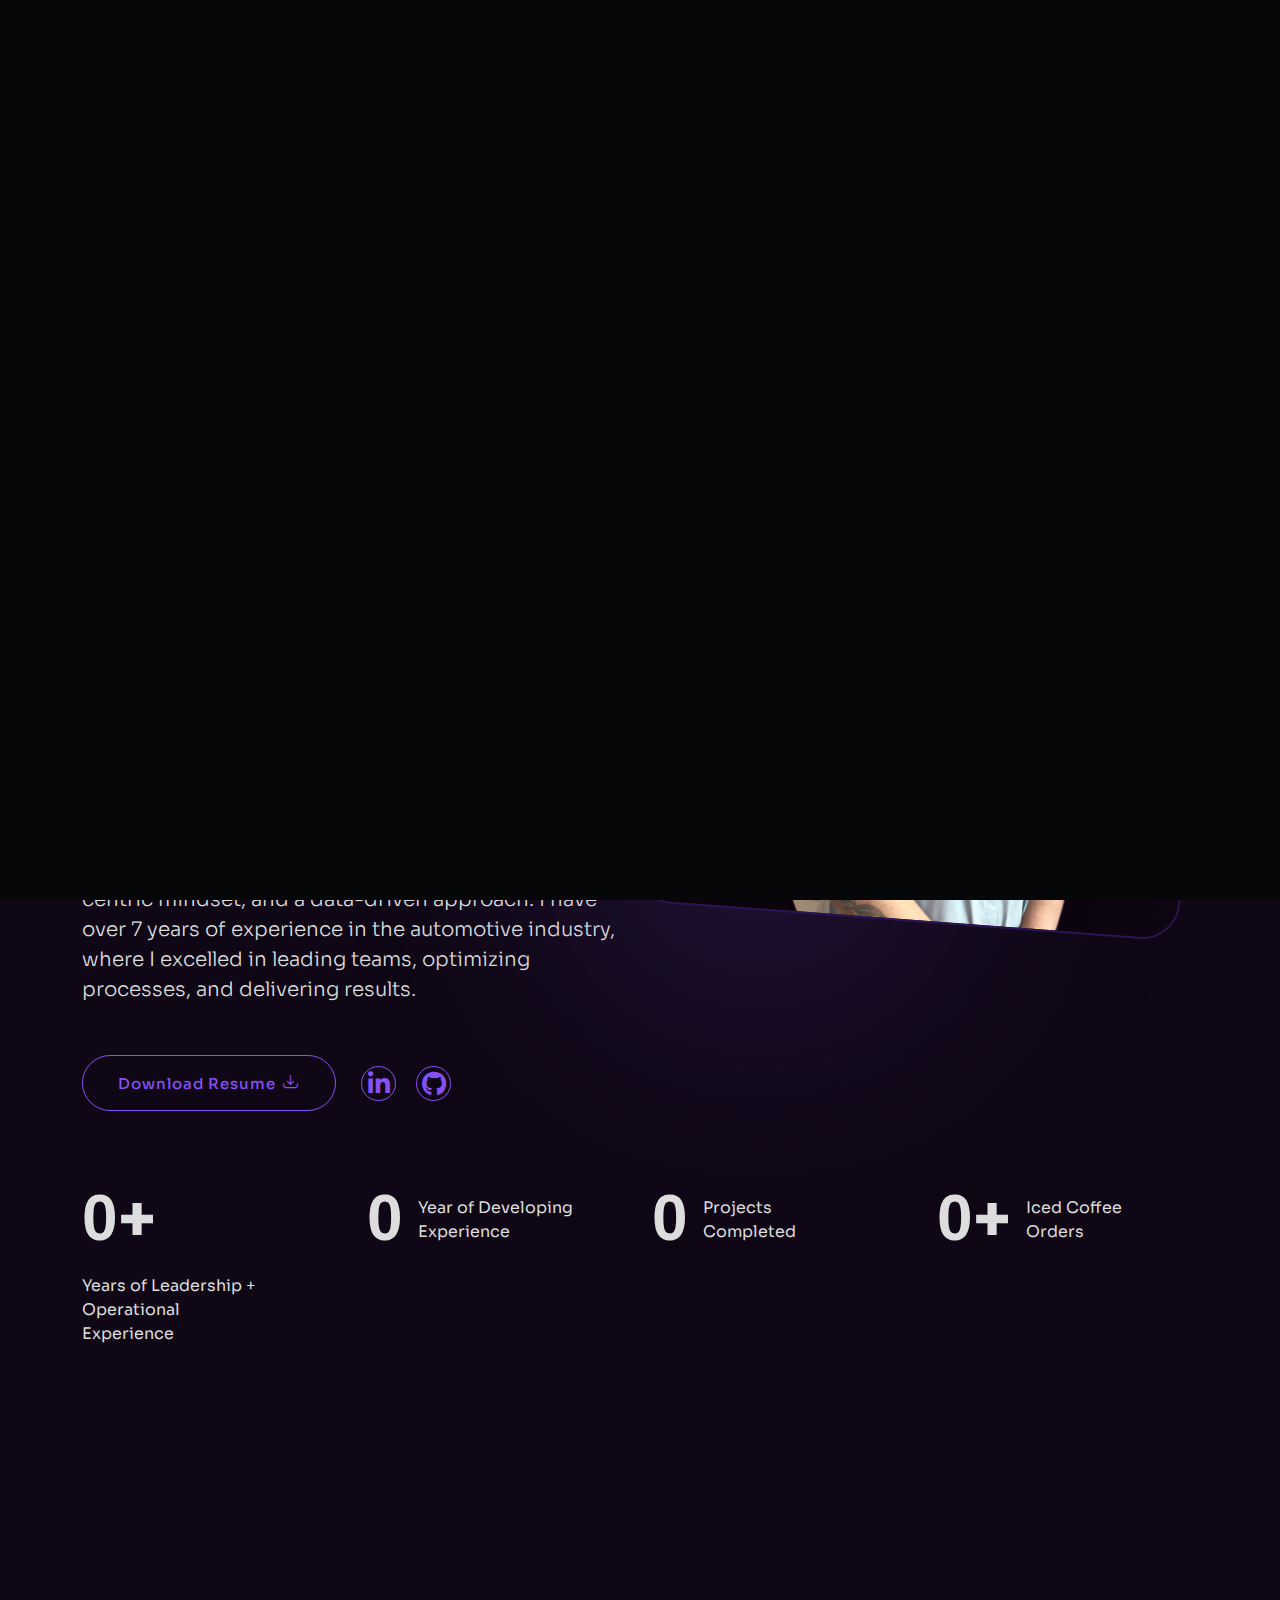
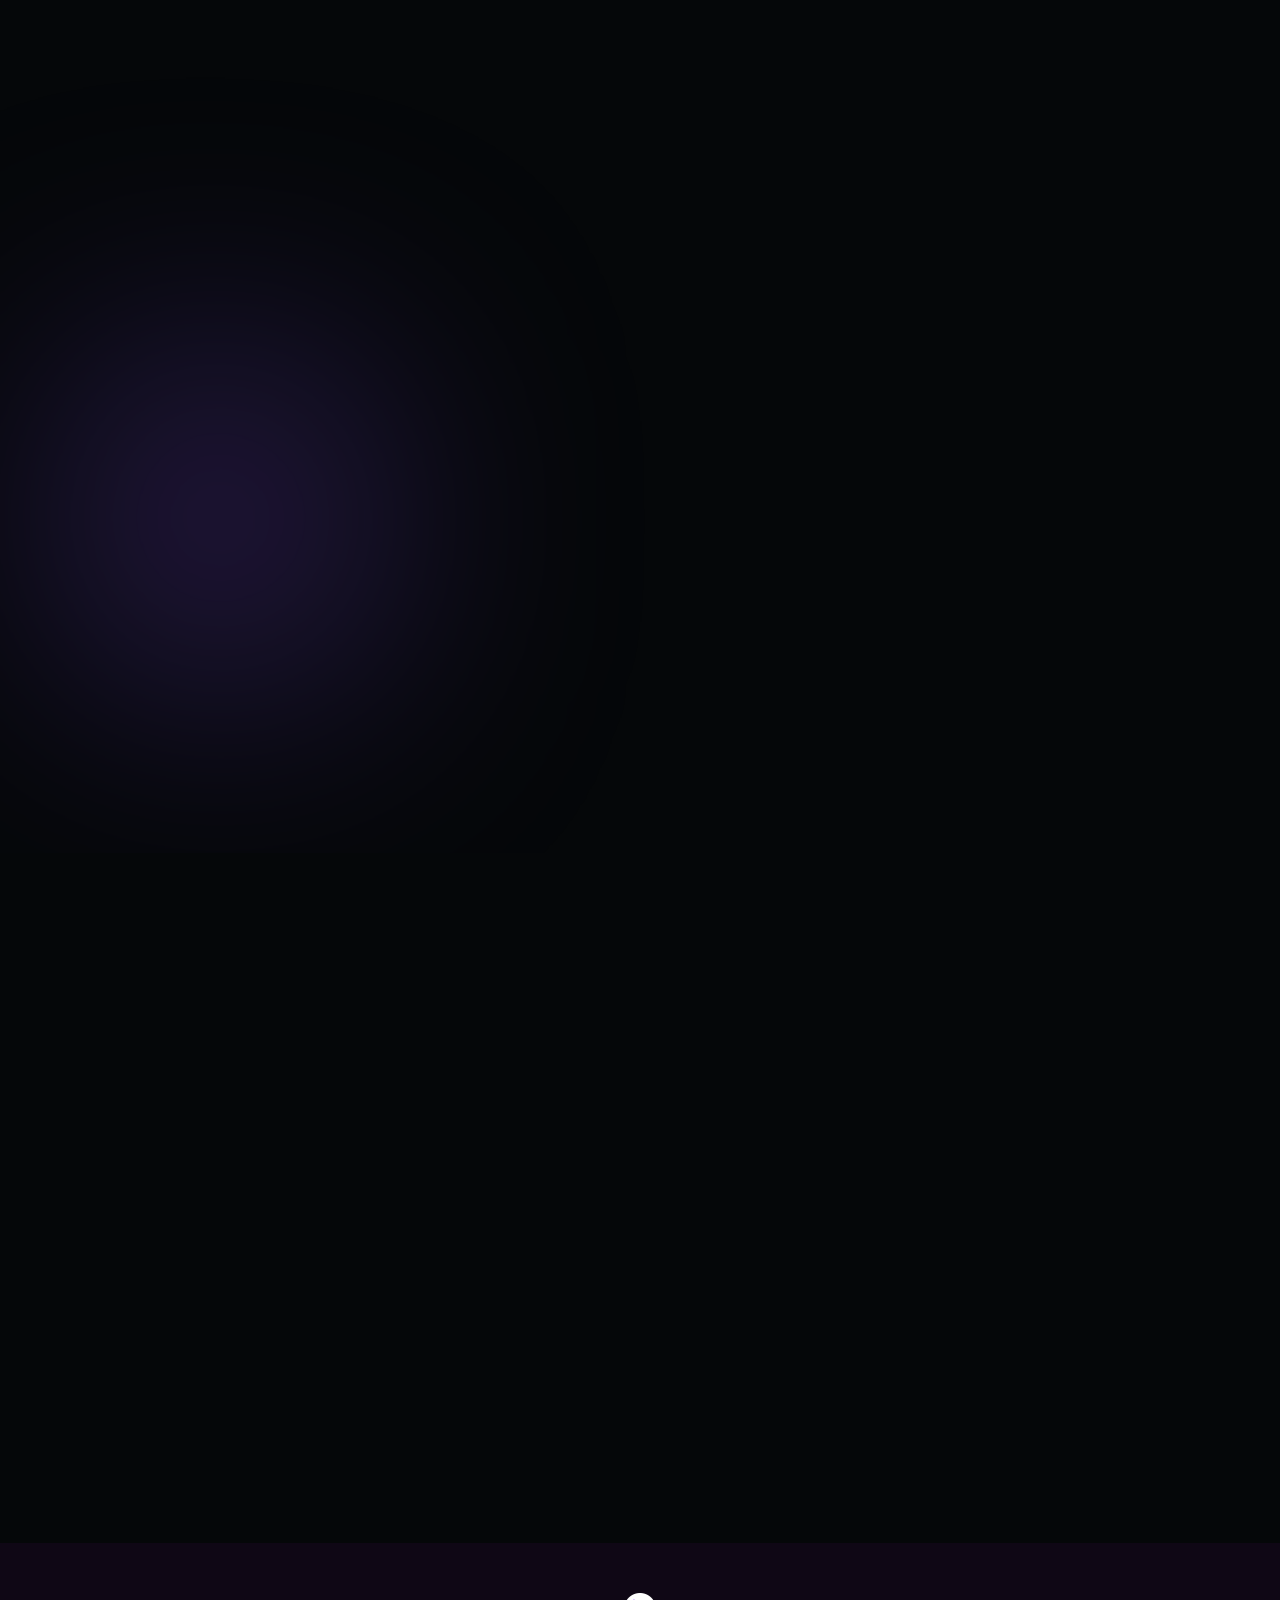
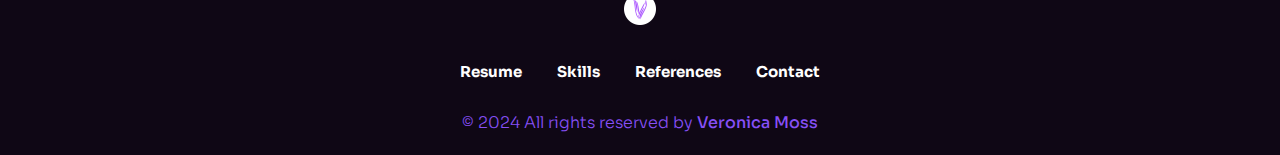
==== index.html @ 61637dcf "aboutme" ====
<!DOCTYPE html>
<html class="no-js" lang="en">

<head>
    <meta charset="utf-8" />
    <meta http-equiv="x-ua-compatible" content="ie=edge" />
    <meta name="viewport" content="width=device-width, initial-scale=1" />
    <meta name="description" content="" />

    <!-- Site Title -->
    <title>Veronica - Personal Portfolio</title>

    <!-- Place favicon.ico in the root directory -->
    <link rel="apple-touch-icon" href="./assets/img/favicon.png" />
    <link rel="shortcut icon" type="image/png" href="./assets/img/favicon.png" />

    <!-- CSS here -->
    <link rel="stylesheet" href="assets/css/animate.min.css">
    <link rel="stylesheet" href="assets/css/bootstrap.min.css">
    <link rel="stylesheet" href="assets/css/font-awesome-pro.min.css">
    <link rel="stylesheet" href="assets/css/flaticon_gerold.css">
    <link rel="stylesheet" href="assets/css/nice-select.css">
    <link rel="stylesheet" href="assets/css/backToTop.css">
    <link rel="stylesheet" href="assets/css/owl.carousel.min.css">
    <link rel="stylesheet" href="assets/css/odometer-theme-default.css">
    <link rel="stylesheet" href="assets/css/magnific-popup.css">

    <link rel="stylesheet" href="assets/css/main.css">
    <link rel="stylesheet" href="assets/css/light-mode.css">
    <link rel="stylesheet" href="assets/css/responsive.css">
</head>

<body>

    <!-- Preloader Area Start -->
    <div class="preloader">
        <svg viewBox="0 0 1000 1000" preserveAspectRatio="none">
            <path id="preloaderSvg" d="M0,1005S175,995,500,995s500,5,500,5V0H0Z"></path>
        </svg>

        <div class="preloader-heading">
            <div class="load-text">
                <span>L</span>
                <span>o</span>
                <span>a</span>
                <span>d</span>
                <span>i</span>
                <span>n</span>
                <span>g</span>
            </div>
        </div>
    </div>
    <!-- Preloader Area End -->


    <!-- start: Back To Top -->
    <div class="progress-wrap" id="scrollUp">
        <svg class="progress-circle svg-content" width="100%" height="100%" viewBox="-1 -1 102 102">
            <path d="M50,1 a49,49 0 0,1 0,98 a49,49 0 0,1 0,-98" />
        </svg>
    </div>
    <!-- end: Back To Top -->

    <!-- HEADER START -->
    <header class="tj-header-area header-absolute">
        <div class="container">
            <div class="row">
                <div class="col-12 d-flex flex-wrap align-items-center">

                    <div class="logo-box">
                        <a href="index.html">
                            <img src="assets/img/logo/logo.png" alt="">
                        </a>
                    </div>

                    <div class="header-info-list d-none d-md-inline-block">
                        <ul class="ul-reset">
                            <li><a href="mailto:vivettemoss@yahoo.com">vivettemoss@yahoo.com</a></li>
                        </ul>
                    </div>

                    <div class="header-menu">
                        <nav>
                            <ul>
                                <li><a href="#works-section">Works</a></li>
                                <li><a href="#resume-section">Resume</a></li>
                                <li><a href="#skills-section">Skills</a></li>
                                <li><a href="#testimonials-section">References</a></li>
                                <li><a href="#contact-section">Contact</a></li>
                            </ul>
                        </nav>
                    </div>

                    <!-- <div class="header-button">
                        <a href="#" class="btn tj-btn-primary">Hire me!</a>
                    </div> -->

                    <div class="menu-bar d-lg-none">
                        <button>
                            <span></span>
                            <span></span>
                            <span></span>
                            <span></span>
                        </button>
                    </div>
                </div>
            </div>
        </div>
    </header>
    <header class="tj-header-area header-2 header-sticky sticky-out">
        <div class="container">
            <div class="row">
                <div class="col-12 d-flex flex-wrap align-items-center">

                    <div class="logo-box">
                        <a href="index.html">
                            <img src="assets/img/logo/logo.png" alt="">
                        </a>
                    </div>

                    <div class="header-info-list d-none d-md-inline-block">
                        <ul class="ul-reset">
                            <li><a href="mailto:vivettemoss@yahoo.com">vivettemoss@yahoo.com</a></li>
                        </ul>
                    </div>

                    <div class="header-menu">
                        <nav>
                            <ul>
                                <li><a href="#works-section">Works</a></li>
                                <li><a href="#resume-section">Resume</a></li>
                                <li><a href="#skills-section">Skills</a></li>
                                <li><a href="#testimonials-section">References</a></li>
                                <li><a href="#contact-section">Contact</a></li>
                            </ul>
                        </nav>
                    </div>

                    <div class="header-button">
                        <a href="#" class="btn tj-btn-primary">Hire me!</a>
                    </div>

                    <div class="menu-bar d-lg-none">
                        <button>
                            <span></span>
                            <span></span>
                            <span></span>
                            <span></span>
                        </button>
                    </div>
                </div>
            </div>
        </div>
    </header>
    <!-- HEADER END -->

    <main class="site-content" id="content">
        <!-- HERO SECTION START -->
        <section class="hero-section d-flex align-items-center" id="intro">
            <div class="intro_text">
                <svg viewBox="0 0 1320 300">
                    <text x="50%" Y="50%" text-anchor="middle">
                        INNOVATE
                    </text>
                </svg>
            </div>
            <div class="container">
                <div class="row align-items-center">
                    <div class="col-md-6">
                        <div class="hero-content-box">
                            <span class="hero-sub-title">I am Veronica Moss</span>
                            <h1 class="hero-title">Full Stack Developer +<br>Wanderlust
                            </h1>

                            <div class="hero-image-box d-md-none text-center">
                                <img src="assets/img/hero/me.png" alt="">
                            </div>

                            <p class="lead">About Me
                            <br>Since childhood, technology has been an integral part of my life. Growing up immersed in computer games (a hobby that persists) and 
                            and intrigued by my father's weekly computer disassemblies. I developed a keen interest in technology<br>
                            My years of travel and living in different countries, have not only broadened my worldview but also enhanced my 
                            adaptability and time management skills, critical assets in the fast-paced world of technology. <br>
                            My background in service and operations has equipped me with a strong work ethic, a customer-centric mindset, and a 
                            data-driven approach. I have over 7 years of experience in the automotive industry, 
                            where I excelled in leading teams, optimizing processes, and delivering results. 
                            </p>
                            <div class="button-box d-flex flex-wrap align-items-center">
                                <a href="assets/img/Veronica_Moss_Resume.pdf" class="btn tj-btn-secondary">Download
                                    Resume <i class="flaticon-download"></i></a>
                                <ul class="ul-reset social-icons">
                                    <li><a href="https://www.linkedin.com/in/veronica-moss/"><i style="font-size: 25px;" class="fa-brands fa-linkedin-in"></i></a></li>
                                   <li><a href="https://github.com/vmoss1"><i style="font-size: 25px;"  class="fa-brands fa-github"></i></a></li>
                                </ul>
                          
            
                            </div>
                        </div>
                    </div>
                    <div class="col-md-6 d-none d-md-block">
                        <div class="hero-image-box text-center">
                            <img src="assets/img/hero/me.png" alt="">
                        </div>
                    </div>
                </div>

                <div class="funfact-area">
                    <div class="row">
                        <div class="col-6 col-lg-3">
                            <div class="funfact-item d-flex flex-column flex-sm-row flex-wrap align-items-center">
                                <div class="number"><span class="odometer" data-count="7">0</span>+</div>
                                <div class="text">Years of Leadership + Operational <br>Experience</div>
                            </div>
                        </div>
                        <div class="col-6 col-lg-3">
                            <div class="funfact-item d-flex flex-column flex-sm-row flex-wrap align-items-center">
                                <div class="number"><span class="odometer" data-count="1">0</span></div>
                                <div class="text">Year of Developing <br>Experience</div>
                            </div>
                        </div>
                        <div class="col-6 col-lg-3">
                            <div class="funfact-item d-flex flex-column flex-sm-row flex-wrap align-items-center">
                                <div class="number"><span class="odometer" data-count="3">0</span></div>
                                <div class="text">Projects <br>Completed</div>
                            </div>
                        </div>
                        <div class="col-6 col-lg-3">
                            <div class="funfact-item d-flex flex-column flex-sm-row flex-wrap align-items-center">
                                <div class="number"><span class="odometer" data-count="500">0</span>+</div>
                                <div class="text">Iced Coffee <br>Orders</div>
                            </div>
                        </div>
                
                    </div>
                </div>
            </div>
        </section>
        <!-- HERO SECTION END -->

        <!-- SERVICES SECTION START -->
        <!-- <section class="services-section" id="services-section">
            <div class="container">
                <div class="row">
                    <div class="col-md-12">
                        <div class="section-header text-center">
                            <h2 class="section-title wow fadeInUp" data-wow-delay=".3s">My Quality Services</h2>
                            <p class=" wow fadeInUp" data-wow-delay=".4s">We put your ideas and thus your wishes in the
                                form
                                of a unique web project that inspires you
                                and you customers.</p>
                        </div>
                    </div>
                </div>

                <div class="row">
                    <div class="col-md-12">
                        <div class="services-widget position-relative">
                            <div class="service-item current d-flex flex-wrap align-items-center wow fadeInUp"
                                data-wow-delay=".5s">
                                <div class="left-box d-flex flex-wrap align-items-center">
                                    <span class="number">01</span>
                                    <h3 class="service-title">Branding Design</h3>
                                </div>
                                <div class="right-box">
                                    <p>I break down complex user experinece problems to create integritiy focussed
                                        solutions
                                        that connect billions of people</p>
                                </div>
                                <i class="flaticon-up-right-arrow"></i>
                                <button data-mfp-src="#service-wrapper" class="service-link modal-popup"></button>
                            </div>
                            <div class="service-item d-flex flex-wrap align-items-center wow fadeInUp"
                                data-wow-delay=".6s">
                                <div class="left-box d-flex flex-wrap align-items-center">
                                    <span class="number">02</span>
                                    <h3 class="service-title">Web Design</h3>
                                </div>
                                <div class="right-box">
                                    <p>I break down complex user experinece problems to create integritiy focussed
                                        solutions
                                        that connect billions of people</p>
                                </div>
                                <i class="flaticon-up-right-arrow"></i>
                                <button data-mfp-src="#service-wrapper" class="service-link modal-popup"></button>
                            </div>
                            <div class="service-item d-flex flex-wrap align-items-center wow fadeInUp"
                                data-wow-delay=".7s">
                                <div class="left-box d-flex flex-wrap align-items-center">
                                    <span class="number">03</span>
                                    <h3 class="service-title">UI/UX Design</h3>
                                </div>
                                <div class="right-box">
                                    <p>I break down complex user experinece problems to create integritiy focussed
                                        solutions
                                        that connect billions of people</p>
                                </div>
                                <i class="flaticon-up-right-arrow"></i>
                                <button data-mfp-src="#service-wrapper" class="service-link modal-popup"></button>
                            </div>
                            <div class="service-item d-flex flex-wrap align-items-center wow fadeInUp"
                                data-wow-delay=".8s">
                                <div class="left-box d-flex flex-wrap align-items-center">
                                    <span class="number">04</span>
                                    <h3 class="service-title">Graphics Design</h3>
                                </div>
                                <div class="right-box">
                                    <p>I break down complex user experinece problems to create integritiy focussed
                                        solutions
                                        that connect billions of people</p>
                                </div>
                                <i class="flaticon-up-right-arrow"></i>
                                <button data-mfp-src="#service-wrapper" class="service-link modal-popup"></button>
                            </div>
                            <div class="active-bg wow fadeInUp" data-wow-delay=".5s"></div>
                        </div>
                    </div>
                </div>
            </div>
        </section> -->
        <!-- SERVICES SECTION END -->

        <!-- PORTFOLIO SECTION START -->
        <section class="portfolio-section" id="works-section">
            <div class="container">
                <div class="row">
                    <div class="col-md-12">
                        <div class="section-header text-center">
                            <h2 class="section-title wow fadeInUp" data-wow-delay=".3s">Recent Projects</h2>
                            <p class=" wow fadeInUp" data-wow-delay=".4s">These recent projects showcase my ability as a full-stack developer. They
                                utilize conventions such as RESTful API's, and ORMs such as Node.js or SQLAlchemy. Each are developed using Redux for state
                                management and React for building interactive, and maintainable UI components.  
                            </p>
                        </div>
                    </div>
                </div>

                <div class="row">
                    <div class="col-md-12">
                        <div class="portfolio-filter text-center wow fadeInUp" data-wow-delay=".5s">
                            <div class="button-group filter-button-group">
                                <button data-filter="*" class="active">All</button>
                                <div class="active-bg"></div>
                            </div>
                        </div>

                        <div class="portfolio-box wow fadeInUp" data-wow-delay=".6s">
                            <div class="portfolio-sizer"></div>
                            <div class="gutter-sizer"></div>
                            <div class="portfolio-item branding">
                                <div class="image-box">
                                    <img src="assets/img/thewand.png" alt="assets/img/thewand.png">
                                </div>
                                <div class="content-box">
                                    <h3 class="portfolio-title">The Wand</h3>
                                    <p>Project was about creating a full stack project using express, react, and redux.</p>
                                    <i class="flaticon-up-right-arrow"></i>
                                    <!-- <button data-mfp-src="#portfolio-wrapper"
                                        class="portfolio-link modal-popup"></button> -->
                                </div>
                            </div>
                            <div class="portfolio-item uxui">
                                <div class="image-box">
                                    <img src="assets/img/techtrist.png" alt="assets/img/techtrist.png">
                                </div>
                                <div class="content-box">
                                <h3 class="portfolio-title">Tech Trist</h3>
                                    <p>Project was about showcasing express, react and redux for intuitive UI experience. As well as integrating AWS for cloud storage</p>
                                    <i class="flaticon-up-right-arrow"></i>
                                    <button data-mfp-src="#portfolio-wrapper"
                                        class="portfolio-link modal-popup"></button>
                                </div>
                            </div>
                            <div class="portfolio-item mobile-app">
                                <div class="image-box">
                                    <img src="assets/img/space.png" alt="assets/img/space.png">
                                </div>
                                <div class="content-box">
                                    <h3 class="portfolio-title">Space Oydssey</h3>
                                    <p>Project was about team work, while utilizing python and flask to develop a unique task management app.</p>
                                    <i class="flaticon-up-right-arrow"></i>
                                    <!-- <button data-mfp-src="#portfolio-wrapper"
                                        class="portfolio-link modal-popup"></button> -->
                                </div>
                            </div>
                        </div>
                    </div>
                </div>
            </div>
        </section>
        <!-- PORTFOLIO SECTION END -->

        <!-- start: Portfolio Popup -->
        <div id="portfolio-wrapper" class="popup_content_area zoom-anim-dialog mfp-hide">
            <div class="popup_modal_img">
                <img src="./assets/img/portfolio/modal-img.jpg" alt="">
            </div>

            <div class="popup_modal_content">
                <div class="portfolio_info">
                    <div class="portfolio_info_text">
                        <h2 class="title">Tech Trist</h2>
                        <div class="desc">
                            <p>An intuitive UI experience, this project was based off of a social media site that shares ideas but solely 
                                for tech purposes.</p>
                        </div>
                        <a href="https://techtrist.onrender.com" class="btn tj-btn-primary">live preview <i class="fal fa-arrow-right"></i></a>
                    </div>
                    <div class="portfolio_info_items">
                        <div class="info_item">
                            <div class="key">Category</div>
                            <div class="value">Full Stack Application</div>
                        </div>
                        <div class="info_item">
                            <div class="key">Technologies Used</div>
                            <div class="value"><a href="#">React</a></div>
                            <div class="value"><a href="#">Redux</a></div>
                            <div class="value"><a href="#">AWS</a></div>
                            <div class="value"><a href="#">Express</a></div>
                            <div class="value"><a href="#">Sequelize</a></div>
                            <div class="value"><a href="#">JavaScript</a></div>
                        </div>
                    </div>
                </div>

                <div class="portfolio_description">
                    <h2 class="title">Project Description</h2>
                    <div class="desc">
                        <p>This is a tech-themed Pinterest exclusively dedicated to technology-related content. Users can discover, save, and 
                            create pins/boards, articles related to various tech topics such as software development, gadgets, programming languages, 
                            artificial intelligence, and cybersecurity. They can create boards to organize their saved content and follow other user pins. 
                            This platform offers features like search , create and explore.</p>

                        <!-- <p>There are many variations of passages of Lorem Ipsum available, but the majority have
                            suffered
                            alteration in some form, by injected humour, or randomised words which don't look even
                            slightly
                            believable. If you are going to use a passage of Lorem Ipsum, you need to be sure there
                            isn't
                            anything embarrassing hidden in the middle of text.</p> -->
                    </div>
                </div>

                <!-- <div class="portfolio_story_approach">
                    <div class="portfolio_story">
                        <div class="story_title">
                            <h4 class="title">The story</h4>
                        </div>
                        <div class="story_content">
                            <p>There are many variations of passages of Lorem Ipsum available, but the majority have
                                suffered alteration in some form, by injected humour, or randomised words which don't
                                look
                                even slightly believable. If you are going to use a passage of Lorem Ipsum, you need to
                                be
                                sure there isn't anything embarrassing hidden in the middle of text. There are many
                                variations of passages of Lorem Ipsum available, but the majority have suffered
                                alteration
                                in some form, by injected humour, or randomised words which don't look even slightly
                                believable. If you are going to use a passage of Lorem Ipsum, you need to be sure there
                                isn't anything embarrassing hidden in the middle of text.</p>
                        </div>
                    </div>
                    <div class="portfolio_approach">
                        <div class="approach_title">
                            <h4 class="title">OUR APPROACH</h4>
                        </div>
                        <div class="approach_content">
                            <p>There are many variations of passages of Lorem Ipsum available, but the majority have
                                suffered alteration in some form, by injected humour, or randomised words which don't
                                look
                                even slightly believable. If you are going to use a passage of Lorem Ipsum, you need to
                                be
                                sure there isn't anything embarrassing hidden in the middle of text. There are many
                                variations of passages of Lorem Ipsum available, but the majority have suffered
                                alteration
                                in some form, by injected humour, or randomised words which don't look even slightly
                                believable. If you are going to use a passage of Lorem Ipsum, you need to be sure there
                                isn't anything embarrassing hidden in the middle of text.</p>
                        </div>
                    </div>
                </div> -->
 
            </div>
        </div>
        <!-- end: Portfolio Popup -->

        <!-- RESUME SECTION START -->
        <section class="resume-section" id="resume-section">
            <div class="container">
                <div class="row">
                    <div class="col-md-6">
                        <div class="section-header wow fadeInUp" data-wow-delay=".3s">
                            <h2 class="section-title"><i class="flaticon-recommendation"></i> My Experience</h2>
                        </div>

                        <div class="resume-widget">
                            <div class="resume-item wow fadeInLeft" data-wow-delay=".4s">
                                <div class="time">
                                   Oct 2022 - Sept 2023
                                </div>
                                <h3 class="resume-title">Sr. VSC Advisor</h3>
                                <div class="institute">
                                    Tesla, South Texas Region
                                </div>
                            </div>
                            <div class="resume-item wow fadeInLeft" data-wow-delay=".5s">
                                <div class="time">
                                   Nov 2020 - Oct 2022
                                </div>
                                <h3 class="resume-title">Sr.Operations Advisor - Operations Advisor</h3>
                                <div class="institute">
                                    Tesla, Houston TX
                                </div>
                            </div>
                            <div class="resume-item wow fadeInLeft" data-wow-delay=".6s">
                                <div class="time">
                                   June 2016 - Nov 2020
                                </div>
                                <h3 class="resume-title">Loaner Car Coordinator - Lead Service Porter</h3>
                                <div class="institute">
                                    Mercedes Benz of the Woodlands, The Woodlands TX
                                </div>
                            </div>
                        </div>
                    </div>

                    <div class="col-md-6">
                        <div class="section-header wow fadeInUp" data-wow-delay=".4s">
                            <h2 class="section-title"><i class="flaticon-graduation-cap"></i> My Education</h2>
                        </div>

                        <div class="resume-widget">
                            <div class="resume-item wow fadeInRight" data-wow-delay=".5s">
                                <div class="time">
                                    2023 - 2024
                                </div>
                                <h3 class="resume-title">Full Stack Software Engineering Bootcamp</h3>
                                <div class="institute">
                                    App Academy
                                </div>
                            </div>
                            <div class="resume-item wow fadeInRight" data-wow-delay=".6s">
                                <div class="time">
                                    2016 - 2020
                                </div>
                                <h3 class="resume-title">Associate of Arts</h3>
                                <div class="institute">
                                    Lonestar College
                                </div>
                            </div>
                            <!-- <div class="resume-item wow fadeInRight" data-wow-delay=".7s">
                                <div class="time">
                                    2012 - 2015
                                </div>
                                <h3 class="resume-title">Web design course</h3>
                                <div class="institute">
                                    University of California
                                </div>
                            </div> -->
                            <!-- <div class="resume-item wow fadeInRight" data-wow-delay=".8s">
                                <div class="time">
                                    2010 - 2011
                                </div>
                                <h3 class="resume-title">Design & Technology</h3>
                                <div class="institute">
                                    Parsons, The New School
                                </div>
                            </div> -->
                        </div>
                    </div>
                </div>
            </div>
        </section>
        <!-- RESUME SECTION END -->

        <!-- SKILLS SECTION START -->
        <section class="skills-section" id="skills-section">
            <div class="container">
                <div class="row">
                    <div class="col-md-12">
                        <div class="section-header text-center">
                            <h2 class="section-title wow fadeInUp" data-wow-delay=".3s">My Skills</h2>
                            <!-- <p class=" wow fadeInUp" data-wow-delay=".4s">We put your ideas and thus your wishes in the
                                form of a unique web project that inspires
                                you
                                and you customers.</p> -->
                        </div>
                    </div>
                </div>

                <div class="row">
                    <div class="col-md-12">
                        <div class="skills-widget d-flex flex-wrap justify-content-center align-items-center">
                            <div class="skill-item wow fadeInUp" data-wow-delay=".3s">
                                <div class="skill-inner">
                                    <div class="icon-box">
                                        <img src="assets/img/icons/html5-01-svgrepo-com.svg" alt="">
                                    </div>
                                    <!-- <div class="number">92%</div> -->
                                </div>
                                <p>HTML</p>
                            </div>
                            <div class="skill-item wow fadeInUp" data-wow-delay=".4s">
                                <div class="skill-inner">
                                    <div class="icon-box">
                                        <img src="assets/img/icons/css-3-svgrepo-com.svg" alt="">
                                    </div>
                                    <!-- <div class="number">80%</div> -->
                                </div>
                                <p>CSS</p>
                            </div>
                            <div class="skill-item wow fadeInUp" data-wow-delay=".5s">
                                <div class="skill-inner">
                                    <div class="icon-box">
                                        <img src="assets/img/icons/redux-svgrepo-com.svg" alt="">
                                    </div>
                                    <!-- <div class="number">85%</div> -->
                                </div>
                                <p>Redux</p>
                            </div>
                            <div class="skill-item wow fadeInUp" data-wow-delay=".6s">
                                <div class="skill-inner">
                                    <div class="icon-box">
                                        <img src="assets/img/icons/python-svgrepo-com.svg" alt="">
                                    </div>
                                    <!-- <div class="number">99%</div> -->
                                </div>
                                <p>Python</p>
                            </div>
                            <div class="skill-item wow fadeInUp" data-wow-delay=".7s">
                                <div class="skill-inner">
                                    <div class="icon-box">
                                        <img src="assets/img/icons/react.svg" alt="">
                                    </div>
                                    <!-- <div class="number">89%</div> -->
                                </div>
                                <p>React</p>
                            </div>
                            <div class="skill-item wow fadeInUp" data-wow-delay=".8s">
                                <div class="skill-inner">
                                    <div class="icon-box">
                                        <img src="assets/img/icons/js.svg" alt="">
                                    </div>
                                    <!-- <div class="number">93%</div> -->
                                </div>
                                <p>JavaScript</p>
                            </div>
                            <div class="skill-item wow fadeInUp" data-wow-delay=".8s">
                                <div class="skill-inner">
                                    <div class="icon-box">
                                        <img src="assets/img/icons/express-svgrepo-com.svg" alt="">
                                    </div>
                                    <!-- <div class="number">93%</div> -->
                                </div>
                                <p>Express</p>
                            </div>
                            <div class="skill-item wow fadeInUp" data-wow-delay=".8s">
                                <div class="skill-inner">
                                    <div class="icon-box">
                                        <img src="assets/img/icons/git-svgrepo-com.svg" alt="">
                                    </div>
                                    <!-- <div class="number">93%</div> -->
                                </div>
                                <p>Git</p>
                            </div>
                            <div class="skill-item wow fadeInUp" data-wow-delay=".8s">
                                <div class="skill-inner">
                                    <div class="icon-box">
                                        <img src="assets/img/icons/node-svgrepo-com.svg" alt="">
                                    </div>
                                    <!-- <div class="number">93%</div> -->
                                </div>
                                <p>Node</p>
                            </div>
                        </div>
                    </div>
                </div>
            </div>
        </section>
        <!-- SKILLS SECTION END -->

        <!-- TESTIMONIAL SECTION START -->
        <section class="testimonial-section" id="testimonials-section">
            <div class="container">
                <div class="row">
                    <div class="col-lg-5">
                        <div class="section-header">
                            <h2 class="section-title wow fadeInLeft" data-wow-delay=".3s">My References</h2>
                            <!-- <p class=" wow fadeInLeft" data-wow-delay=".4s">Those who support me</p> -->
                        </div>
                    </div>

                    <div class="col-lg-7 col-xl-6 offset-xl-1">
                        <div class="testimonials-widget wow fadeInRight" data-wow-delay=".5s">
                            <div class="owl-carousel testimonial-carousel">
                                <div class="testimonial-item">
                                    <div class="top-area d-flex flex-wrap justify-content-between">
                                        <div class="logo-box">
                                            <img src="assets/img/testimonials/logo/1.png" alt="">
                                        </div>
                                        <div class="image-box">
                                            <img src="assets/img/testimonials/user/1.jpg" alt="">
                                        </div>
                                    </div>
                                    <div class="icon-box">
                                        <svg width="22" height="22" viewBox="0 0 22 22" fill="none"
                                            xmlns="http://www.w3.org/2000/svg">
                                            <path
                                                d="M0.105431 2.18998C0.0301532 0.988687 1.02531 -0.00647222 2.2266 0.0688056L19.4961 1.15097C21.2148 1.25867 22.0029 3.34358 20.7852 4.56127L4.5979 20.7486C3.3802 21.9663 1.2953 21.1781 1.1876 19.4594L0.105431 2.18998Z"
                                                fill="url(#paint0_linear_263_588)" />
                                            <defs>
                                                <linearGradient id="paint0_linear_263_588" x1="-0.0363755"
                                                    y1="-0.0729998" x2="35.3333" y2="-0.0729991"
                                                    gradientUnits="userSpaceOnUse">
                                                    <stop offset="1" stop-color="var(--tj-theme-primary)" />
                                                    <stop offset="1" stop-color="#140C1C" stop-opacity="0" />
                                                </linearGradient>
                                            </defs>
                                        </svg>
                                        <svg width="22" height="22" viewBox="0 0 22 22" fill="none"
                                            xmlns="http://www.w3.org/2000/svg">
                                            <path
                                                d="M0.105431 2.18998C0.0301532 0.988687 1.02531 -0.00647222 2.2266 0.0688056L19.4961 1.15097C21.2148 1.25867 22.0029 3.34358 20.7852 4.56127L4.5979 20.7486C3.3802 21.9663 1.2953 21.1781 1.1876 19.4594L0.105431 2.18998Z"
                                                fill="url(#paint0_linear_263_589)" />
                                            <defs>
                                                <linearGradient id="paint0_linear_263_589" x1="-0.0363755"
                                                    y1="-0.0729998" x2="35.3333" y2="-0.0729991"
                                                    gradientUnits="userSpaceOnUse">
                                                    <stop offset="1" stop-color="var(--tj-theme-primary)" />
                                                    <stop offset="1" stop-color="#140C1C" stop-opacity="0" />
                                                </linearGradient>
                                            </defs>
                                        </svg>
                                    </div>
                                    <p class="quote">"Measurable success and impact on the mission was easy to quantify for Veronica. 
                                        Harder to quantify, but even easier to recognize, was the immeasurable value Veronica added to 
                                        those around her. Her positive influence, strong coaching ability, and bright personality has a 
                                        ripple effect on those around her, contributing to strong teamwork and high morale. Veronica is a 
                                        smart problem solver, dependable and reliable in all things, and an asset wherever she goes." </p>
                                    <h4 class="name">Lucas Hofstra</h4>
                                    <span class="designation">General Manager, Tesla</span>
                                </div>
                                     <div class="testimonial-item">
                                   <div class="top-area d-flex flex-wrap justify-content-between">
                                        <div class="logo-box">
                                            <img src="assets/img/testimonials/logo/2.png" alt="">
                                        </div>
                                        <div class="image-box">
                                            <img src="assets/img/testimonials/user/mark.jpg" alt="">
                                        </div>
                                    </div>
                                    <div class="icon-box">
                                        <svg width="22" height="22" viewBox="0 0 22 22" fill="none"
                                            xmlns="http://www.w3.org/2000/svg">
                                            <path
                                                d="M0.105431 2.18998C0.0301532 0.988687 1.02531 -0.00647222 2.2266 0.0688056L19.4961 1.15097C21.2148 1.25867 22.0029 3.34358 20.7852 4.56127L4.5979 20.7486C3.3802 21.9663 1.2953 21.1781 1.1876 19.4594L0.105431 2.18998Z"
                                                fill="url(#paint0_linear_263_512)" />
                                            <defs>
                                                <linearGradient id="paint0_linear_263_512" x1="-0.0363755"
                                                    y1="-0.0729998" x2="35.3333" y2="-0.0729991"
                                                    gradientUnits="userSpaceOnUse">
                                                    <stop offset="1" stop-color="var(--tj-theme-primary)" />
                                                    <stop offset="1" stop-color="#140C1C" stop-opacity="0" />
                                                </linearGradient>
                                            </defs>
                                        </svg>
                                        <svg width="22" height="22" viewBox="0 0 22 22" fill="none"
                                            xmlns="http://www.w3.org/2000/svg">
                                            <path
                                                d="M0.105431 2.18998C0.0301532 0.988687 1.02531 -0.00647222 2.2266 0.0688056L19.4961 1.15097C21.2148 1.25867 22.0029 3.34358 20.7852 4.56127L4.5979 20.7486C3.3802 21.9663 1.2953 21.1781 1.1876 19.4594L0.105431 2.18998Z"
                                                fill="url(#paint0_linear_263_513)" />
                                            <defs>
                                                <linearGradient id="paint0_linear_263_513" x1="-0.0363755"
                                                    y1="-0.0729998" x2="35.3333" y2="-0.0729991"
                                                    gradientUnits="userSpaceOnUse">
                                                    <stop offset="1" stop-color="var(--tj-theme-primary)" />
                                                    <stop offset="1" stop-color="#140C1C" stop-opacity="0" />
                                                </linearGradient>
                                            </defs>
                                        </svg>
                                    </div>
                                    <p class="quote">“Veronica is a great example of putting others 
                                        needs before her own. Whether it be a customer or a fellow employee. Always selfless, 
                                        encouraging and just a pleasure to be around. She was always level headed, 
                                        understanding, and very sympathetic. I was fortunate enough to see her grow within her 
                                        position not only as a person but as a leader. Setting the tone and being an example of what 
                                        we all should strive for. Veronica will do well wherever she goes or with whatever is thrown 
                                        at her. I am honored to have had the opportunity to have learned from her as well. She was a 
                                        refreshing reminder of what being in the service industry is all about. Selflessness" </p>
                                    <h4 class="name">Mark Escobar</h4>
                                    <span class="designation">Sr. Service Advisor, Mercedes Benz</span>
                                </div>  
                               <!-- <div class="testimonial-item">  
                                    <div class="top-area d-flex flex-wrap justify-content-between">
                                        <div class="logo-box">
                                            <img src="assets/img/testimonials/logo/1.png" alt="">
                                        </div>
                                        <div class="image-box">
                                            <img src="assets/img/testimonials/user/2.jpg" alt="">
                                        </div>
                                    </div>
                                    <div class="icon-box">
                                        <svg width="22" height="22" viewBox="0 0 22 22" fill="none"
                                            xmlns="http://www.w3.org/2000/svg">
                                            <path
                                                d="M0.105431 2.18998C0.0301532 0.988687 1.02531 -0.00647222 2.2266 0.0688056L19.4961 1.15097C21.2148 1.25867 22.0029 3.34358 20.7852 4.56127L4.5979 20.7486C3.3802 21.9663 1.2953 21.1781 1.1876 19.4594L0.105431 2.18998Z"
                                                fill="url(#paint0_linear_263_511)" />
                                            <defs>
                                                <linearGradient id="paint0_linear_263_511" x1="-0.0363755"
                                                    y1="-0.0729998" x2="35.3333" y2="-0.0729991"
                                                    gradientUnits="userSpaceOnUse">
                                                    <stop offset="1" stop-color="var(--tj-theme-primary)" />
                                                    <stop offset="1" stop-color="#140C1C" stop-opacity="0" />
                                                </linearGradient>
                                            </defs>
                                        </svg>
                                        <svg width="22" height="22" viewBox="0 0 22 22" fill="none"
                                            xmlns="http://www.w3.org/2000/svg">
                                            <path
                                                d="M0.105431 2.18998C0.0301532 0.988687 1.02531 -0.00647222 2.2266 0.0688056L19.4961 1.15097C21.2148 1.25867 22.0029 3.34358 20.7852 4.56127L4.5979 20.7486C3.3802 21.9663 1.2953 21.1781 1.1876 19.4594L0.105431 2.18998Z"
                                                fill="url(#paint0_linear_263_510)" />
                                            <defs>
                                                <linearGradient id="paint0_linear_263_510" x1="-0.0363755"
                                                    y1="-0.0729998" x2="35.3333" y2="-0.0729991"
                                                    gradientUnits="userSpaceOnUse">
                                                    <stop offset="1" stop-color="var(--tj-theme-primary)" />
                                                    <stop offset="1" stop-color="#140C1C" stop-opacity="0" />
                                                </linearGradient>
                                            </defs>
                                        </svg>
                                    </div>
                                    <p class="quote">“" </p>
                                    <h4 class="name">Travis Lau</h4>
                                    <span class="designation">Sr. VSC Advisor, Tesla</span>
                                </div> -->
            
                                <!-- <div class="testimonial-item">
                                    <div class="top-area d-flex flex-wrap justify-content-between">
                                        <div class="logo-box">
                                            <img src="assets/img/testimonials/logo/2.png" alt="">
                                        </div>
                                        <div class="image-box">
                                            <img src="assets/img/testimonials/user/2.jpg" alt="">
                                        </div>
                                    </div>
                                    <div class="icon-box">
                                        <svg width="22" height="22" viewBox="0 0 22 22" fill="none"
                                            xmlns="http://www.w3.org/2000/svg">
                                            <path
                                                d="M0.105431 2.18998C0.0301532 0.988687 1.02531 -0.00647222 2.2266 0.0688056L19.4961 1.15097C21.2148 1.25867 22.0029 3.34358 20.7852 4.56127L4.5979 20.7486C3.3802 21.9663 1.2953 21.1781 1.1876 19.4594L0.105431 2.18998Z"
                                                fill="url(#paint0_linear_263_514)" />
                                            <defs>
                                                <linearGradient id="paint0_linear_263_514" x1="-0.0363755"
                                                    y1="-0.0729998" x2="35.3333" y2="-0.0729991"
                                                    gradientUnits="userSpaceOnUse">
                                                    <stop offset="1" stop-color="var(--tj-theme-primary)" />
                                                    <stop offset="1" stop-color="#140C1C" stop-opacity="0" />
                                                </linearGradient>
                                            </defs>
                                        </svg>
                                        <svg width="22" height="22" viewBox="0 0 22 22" fill="none"
                                            xmlns="http://www.w3.org/2000/svg">
                                            <path
                                                d="M0.105431 2.18998C0.0301532 0.988687 1.02531 -0.00647222 2.2266 0.0688056L19.4961 1.15097C21.2148 1.25867 22.0029 3.34358 20.7852 4.56127L4.5979 20.7486C3.3802 21.9663 1.2953 21.1781 1.1876 19.4594L0.105431 2.18998Z"
                                                fill="url(#paint0_linear_263_515)" />
                                            <defs>
                                                <linearGradient id="paint0_linear_263_515" x1="-0.0363755"
                                                    y1="-0.0729998" x2="35.3333" y2="-0.0729991"
                                                    gradientUnits="userSpaceOnUse">
                                                    <stop offset="1" stop-color="var(--tj-theme-primary)" />
                                                    <stop offset="1" stop-color="#140C1C" stop-opacity="0" />
                                                </linearGradient>
                                            </defs>
                                        </svg>
                                    </div>
                                    <p class="quote">“Taylor is a professional Designer he really helps my business by
                                        providing value to my business. </p>
                                    <h4 class="name">Tim Bailey</h4>
                                    <span class="designation">SEO Specialist, Theme Junction</span> -->
                                <!-- </div> -->  
                                <!-- <div class="testimonial-item">
                                    <div class="top-area d-flex flex-wrap justify-content-between">
                                        <div class="logo-box">
                                            <img src="assets/img/testimonials/logo/1.png" alt="">
                                        </div>
                                        <div class="image-box">
                                            <img src="assets/img/testimonials/user/1.jpg" alt="">
                                        </div>
                                    </div>
                                    <div class="icon-box">
                                        <svg width="22" height="22" viewBox="0 0 22 22" fill="none"
                                            xmlns="http://www.w3.org/2000/svg">
                                            <path
                                                d="M0.105431 2.18998C0.0301532 0.988687 1.02531 -0.00647222 2.2266 0.0688056L19.4961 1.15097C21.2148 1.25867 22.0029 3.34358 20.7852 4.56127L4.5979 20.7486C3.3802 21.9663 1.2953 21.1781 1.1876 19.4594L0.105431 2.18998Z"
                                                fill="url(#paint0_linear_263_512)" />
                                            <defs>
                                                <linearGradient id="paint0_linear_263_512" x1="-0.0363755"
                                                    y1="-0.0729998" x2="35.3333" y2="-0.0729991"
                                                    gradientUnits="userSpaceOnUse">
                                                    <stop offset="1" stop-color="var(--tj-theme-primary)" />
                                                    <stop offset="1" stop-color="#140C1C" stop-opacity="0" />
                                                </linearGradient>
                                            </defs>
                                        </svg>
                                        <svg width="22" height="22" viewBox="0 0 22 22" fill="none"
                                            xmlns="http://www.w3.org/2000/svg">
                                            <path
                                                d="M0.105431 2.18998C0.0301532 0.988687 1.02531 -0.00647222 2.2266 0.0688056L19.4961 1.15097C21.2148 1.25867 22.0029 3.34358 20.7852 4.56127L4.5979 20.7486C3.3802 21.9663 1.2953 21.1781 1.1876 19.4594L0.105431 2.18998Z"
                                                fill="url(#paint0_linear_263_513)" />
                                            <defs>
                                                <linearGradient id="paint0_linear_263_513" x1="-0.0363755"
                                                    y1="-0.0729998" x2="35.3333" y2="-0.0729991"
                                                    gradientUnits="userSpaceOnUse">
                                                    <stop offset="1" stop-color="var(--tj-theme-primary)" />
                                                    <stop offset="1" stop-color="#140C1C" stop-opacity="0" />
                                                </linearGradient>
                                            </defs>
                                        </svg>
                                    </div>
                                    <p class="quote">“Taylor is a professional Designer he really helps my business by
                                        providing value to my business. </p>
                                    <h4 class="name">Brandon Fraser</h4>
                                    <span class="designation">Senior Software Dev, Cosmic Sport</span>
                                </div>
                                <div class="testimonial-item">
                                    <div class="top-area d-flex flex-wrap justify-content-between">
                                        <div class="logo-box">
                                            <img src="assets/img/testimonials/logo/2.png" alt="">
                                        </div>
                                        <div class="image-box">
                                            <img src="assets/img/testimonials/user/2.jpg" alt="">
                                        </div>
                                    </div>
                                    <div class="icon-box">
                                        <svg width="22" height="22" viewBox="0 0 22 22" fill="none"
                                            xmlns="http://www.w3.org/2000/svg">
                                            <path
                                                d="M0.105431 2.18998C0.0301532 0.988687 1.02531 -0.00647222 2.2266 0.0688056L19.4961 1.15097C21.2148 1.25867 22.0029 3.34358 20.7852 4.56127L4.5979 20.7486C3.3802 21.9663 1.2953 21.1781 1.1876 19.4594L0.105431 2.18998Z"
                                                fill="url(#paint0_linear_263_514)" />
                                            <defs>
                                                <linearGradient id="paint0_linear_263_514" x1="-0.0363755"
                                                    y1="-0.0729998" x2="35.3333" y2="-0.0729991"
                                                    gradientUnits="userSpaceOnUse">
                                                    <stop offset="1" stop-color="var(--tj-theme-primary)" />
                                                    <stop offset="1" stop-color="#140C1C" stop-opacity="0" />
                                                </linearGradient>
                                            </defs>
                                        </svg>
                                        <svg width="22" height="22" viewBox="0 0 22 22" fill="none"
                                            xmlns="http://www.w3.org/2000/svg">
                                            <path
                                                d="M0.105431 2.18998C0.0301532 0.988687 1.02531 -0.00647222 2.2266 0.0688056L19.4961 1.15097C21.2148 1.25867 22.0029 3.34358 20.7852 4.56127L4.5979 20.7486C3.3802 21.9663 1.2953 21.1781 1.1876 19.4594L0.105431 2.18998Z"
                                                fill="url(#paint0_linear_263_515)" />
                                            <defs>
                                                <linearGradient id="paint0_linear_263_515" x1="-0.0363755"
                                                    y1="-0.0729998" x2="35.3333" y2="-0.0729991"
                                                    gradientUnits="userSpaceOnUse">
                                                    <stop offset="1" stop-color="var(--tj-theme-primary)" />
                                                    <stop offset="1" stop-color="#140C1C" stop-opacity="0" />
                                                </linearGradient>
                                            </defs>
                                        </svg>
                                    </div>
                                    <p class="quote">“Taylor is a professional Designer he really helps my business by
                                        providing value to my business. </p>
                                    <h4 class="name">Tim Bailey</h4>
                                    <span class="designation">SEO Specialist, Theme Junction</span>
                                </div> -->
                            </div>
                        </div>
                    </div>
                </div>
            </div>
        </section>
        <!-- TESTIMONIAL SECTION END -->

        <!-- BLOG SECTION STAR -->
        <!-- <section class="blog-section" id="blog-section">
            <div class="container">
                <div class="row">
                    <div class="col-md-12">
                        <div class="section-header text-center">
                            <h2 class="section-title wow fadeInUp" data-wow-delay=".3s">Recent Blogs</h2>
                            <p class=" wow fadeInUp" data-wow-delay=".4s">We put your ideas and thus your wishes in the
                                form of a unique web project that inspires
                                you
                                and you customers.</p>
                        </div>
                    </div>
                </div>
                <div class="row">
                    <div class="col-lg-4 col-md-6">
                        <div class="blog-item wow fadeInUp" data-wow-delay=".5s">
                            <div class="blog-thumb">
                                <a href="blog-details.html">
                                    <img src="assets/img/blog/1.jpg" alt="">
                                </a>
                                <a href="#" class="category">Tutorial</a>
                            </div>

                            <div class="blog-content">
                                <div class="blog-meta">
                                    <ul class="ul-reset">
                                        <li><i class="fa-light fa-calendar-days"></i> Oct 01, 2022</li>
                                        <li><i class="fa-light fa-comments"></i> <a href="#">Comment (0)</a></li>
                                    </ul>
                                </div>
                                <h3 class="blog-title"><a href="blog-details.html">top 10 ui ux designers</a></h3>
                            </div>
                        </div>
                    </div>
                    <div class="col-lg-4 col-md-6">
                        <div class="blog-item wow fadeInUp" data-wow-delay=".6s">
                            <div class="blog-thumb">
                                <a href="blog-details.html">
                                    <img src="assets/img/blog/2.jpg" alt="">
                                </a>
                                <a href="#" class="category">TIPS</a>
                            </div>
                            <div class="blog-content">
                                <div class="blog-meta">
                                    <ul class="ul-reset">
                                        <li><i class="fa-light fa-calendar-days"></i> Nov 01, 2022</li>
                                        <li><i class="fa-light fa-comments"></i> <a href="#">Comment (0)</a></li>
                                    </ul>
                                </div>
                                <h3 class="blog-title"><a href="blog-details.html">App Development Guides</a></h3>
                            </div>
                        </div>
                    </div>
                    <div class="col-lg-4 col-md-6">
                        <div class="blog-item wow fadeInUp" data-wow-delay=".7s">
                            <div class="blog-thumb">
                                <a href="blog-details.html">
                                    <img src="assets/img/blog/3.jpg" alt="">
                                </a>
                                <a href="#" class="category">FREEBIES</a>
                            </div>
                            <div class="blog-content">
                                <div class="blog-meta">
                                    <ul class="ul-reset">
                                        <li><i class="fa-light fa-calendar-days"></i> Dec 01, 2022</li>
                                        <li><i class="fa-light fa-comments"></i> <a href="#">Comment (0)</a></li>
                                    </ul>
                                </div>
                                <h3 class="blog-title"><a href="blog-details.html">learn graphic design free</a></h3>
                            </div>
                        </div>
                    </div>
                </div>
            </div>
        </section> -->
        <!-- BLOG SECTION END -->

        <!-- CONTACT SECTION START -->
        <section class="contact-section" id="contact-section">
            <div class="container">
                <div class="row">
                    <div class="col-lg-6 col-md-7 order-2 order-md-1">
                        <div class="contact-form-box wow fadeInLeft" data-wow-delay=".3s">
                            <div class="section-header">
                                <h2 class="section-title">Contact Me!</h2>
                                <!-- <p>I design and code beautifully simple things and i love what i do. Just simple like
                                    that!
                                </p> -->
                            </div>

                            <!-- <div class="tj-contact-form">
                                <form id="contact-form">
                                    <div class="row gx-3">
                                        <div class="col-sm-6">
                                            <div class="form_group">
                                                <input type="text" name="conName" id="conName" placeholder="First name"
                                                    autocomplete="off">
                                            </div>
                                        </div>
                                        <div class="col-sm-6">
                                            <div class="form_group">
                                                <input type="text" name="conLName" id="conLName" placeholder="Last name"
                                                    autocomplete="off">
                                            </div>
                                        </div>
                                        <div class="col-sm-6">
                                            <div class="form_group">
                                                <input type="email" name="conEmail" id="conEmail"
                                                    placeholder="Email address" autocomplete="off">
                                            </div>
                                        </div>
                                        <div class="col-sm-6">
                                            <div class="form_group">
                                                <input type="tel" name="conPhone" id="conPhone"
                                                    placeholder="Phone number" autocomplete="off">
                                            </div>
                                        </div>
                                        <div class="col-12">
                                            <div class="form_group">
                                                <select name="conService" id="conService" class="tj-nice-select">
                                                    <option value="" selected disabled>Choose Service</option>
                                                    <option value="braning">Job Inquiry</option>
                                               
                                                </select>
                                            </div>
                                        </div>
                                        <div class="col-12">
                                            <div class="form_group">
                                                <textarea name="conMessage" id="conMessage"
                                                    placeholder="Message"></textarea>
                                            </div>
                                        </div>
                                        <div class="col-12">
                                            <div class="form_btn">
                                                <button type="submit" class="btn tj-btn-primary">Send Message</button>
                                            </div>
                                        </div>
                                    </div>
                                </form>
                            </div>
                        </div>
                    </div> -->

                    <div class="col-lg-5 offset-lg-1 col-md-5  d-flex flex-wrap align-items-center  order-1 order-md-2">
                        <div class="contact-info-list">
                            <ul class="ul-reset">
                                <li class="d-flex flex-wrap align-items-center position-relative wow fadeInRight"
                                    data-wow-delay=".4s">
                                    <div class="icon-box">
                                        <i class="flaticon-phone-call"></i>
                                    </div>
                                    <div class="text-box">
                                        <p>Phone</p>
                                        <a href="tel:0123456789">832 - 205 - 7213</a>
                                    </div>
                                </li>
                                <li class="d-flex flex-wrap align-items-center position-relative wow fadeInRight"
                                    data-wow-delay=".5s">
                                    <div class="icon-box">
                                        <i class="flaticon-mail-inbox-app"></i>
                                    </div>
                                    <div class="text-box">
                                        <p>Email</p>
                                        <a href="mailto:mail@mail.com">vivettemoss@yahoo.com</a>
                                    </div>
                                </li>
                                <li class="d-flex flex-wrap align-items-center position-relative wow fadeInRight"
                                    data-wow-delay=".6s">
                                    <div class="icon-box">
                                        <i class="flaticon-location"></i>
                                    </div>
                                    <div class="text-box">
                                        <p>Location</p>
                                        <a href="#">Houston, TX
                                    </div>
                                </li>
                            </ul>
                        </div>
                    </div>
                </div>
            </div>
        </section>
        <!-- CONTACT SECTION END -->

        <!-- BEGIN: Contact Form Success Modal Message -->
        <div class="modal contact_modal" id="message_sent" tabindex="-1">
            <div class="modal-dialog">
                <div class="modal-content">
                    <div class="modal-header">
                        <span class="modal-title"><strong>Message Sent Successfully</strong></span>
                        <button type="button" class="close" data-bs-dismiss="modal" aria-label="Close"><i
                                class="fas fa-times"></i></button>
                    </div>
                    <div class="modal-body">
                        <p>Thank you for contacting us. I will get back to you shortly.<br>Have a great day!</p>
                    </div>
                    <div class="modal-footer">
                        <button type="button" class="btn" data-bs-dismiss="modal">Close</button>
                    </div>
                </div>
            </div>
        </div>
        <!-- END: Contact Form Success Modal Message -->

        <!-- BEGIN: Contact Form Fail Modal Message -->
        <div class="modal contact_modal failed" id="message_fail" tabindex="-1">
            <div class="modal-dialog">
                <div class="modal-content">
                    <div class="modal-header">
                        <span class="modal-title"><strong>Error</strong></span>
                        <button type="button" class="close" data-bs-dismiss="modal" aria-label="Close"><i
                                class="fas fa-times"></i></button>
                    </div>
                    <div class="modal-body">
                        <p>Oops! Something went wrong, please try again.</p>
                    </div>
                    <div class="modal-footer">
                        <button type="button" class="btn" data-bs-dismiss="modal">Close</button>
                    </div>
                </div>
            </div>
        </div>
        <!-- END: Contact Form Fail Modal Message End -->
    </main>

    <!-- FOOTER AREA START -->
    <footer class="tj-footer-area">
        <div class="container">
            <div class="row">
                <div class="col-md-12 text-center">
                    <div class="footer-logo-box">
                        <a href="#"><img src="assets/img/logo/logo.png" alt=""></a>
                    </div>
                    <div class="footer-menu">
                        <nav>
                            <ul>
                                <li><a href="#resume-section">Resume</a></li>
                                <li><a href="#skills-section">Skills</a></li>
                                <li><a href="#testimonials-section">References</a></li>
                                <li><a href="#contact-section">Contact</a></li>
                            </ul>
                        </nav>
                    </div>
                    <div class="copy-text">
                        <p>&copy; 2024 All rights reserved by <a href="#" target="_blank">Veronica Moss</a></p>
                    </div>
                </div>
            </div>
        </div>
    </footer>
    <!-- FOOTER AREA END -->


    <!-- CSS here -->
    <script src="assets/js/jquery.min.js"></script>
    <script src="assets/js/bootstrap.bundle.min.js"></script>
    <script src="assets/js/nice-select.min.js"></script>
    <script src="assets/js/backToTop.js"></script>
    <script src="assets/js/smooth-scroll.js"></script>
    <script src="assets/js/appear.min.js"></script>
    <script src="assets/js/wow.min.js"></script>
    <script src="assets/js/gsap.min.js"></script>
    <script src="assets/js/one-page-nav.js"></script>
    <script src="assets/js/lightcase.js"></script>
    <script src="assets/js/owl.carousel.min.js"></script>
    <script src="assets/js/isotope.pkgd.min.js"></script>
    <script src="assets/js/odometer.min.js"></script>
    <script src="assets/js/magnific-popup.js"></script>
    <script src="assets/js/validate.min.js"></script>

    <script src="assets/js/main.js"></script>
</body>

</html>
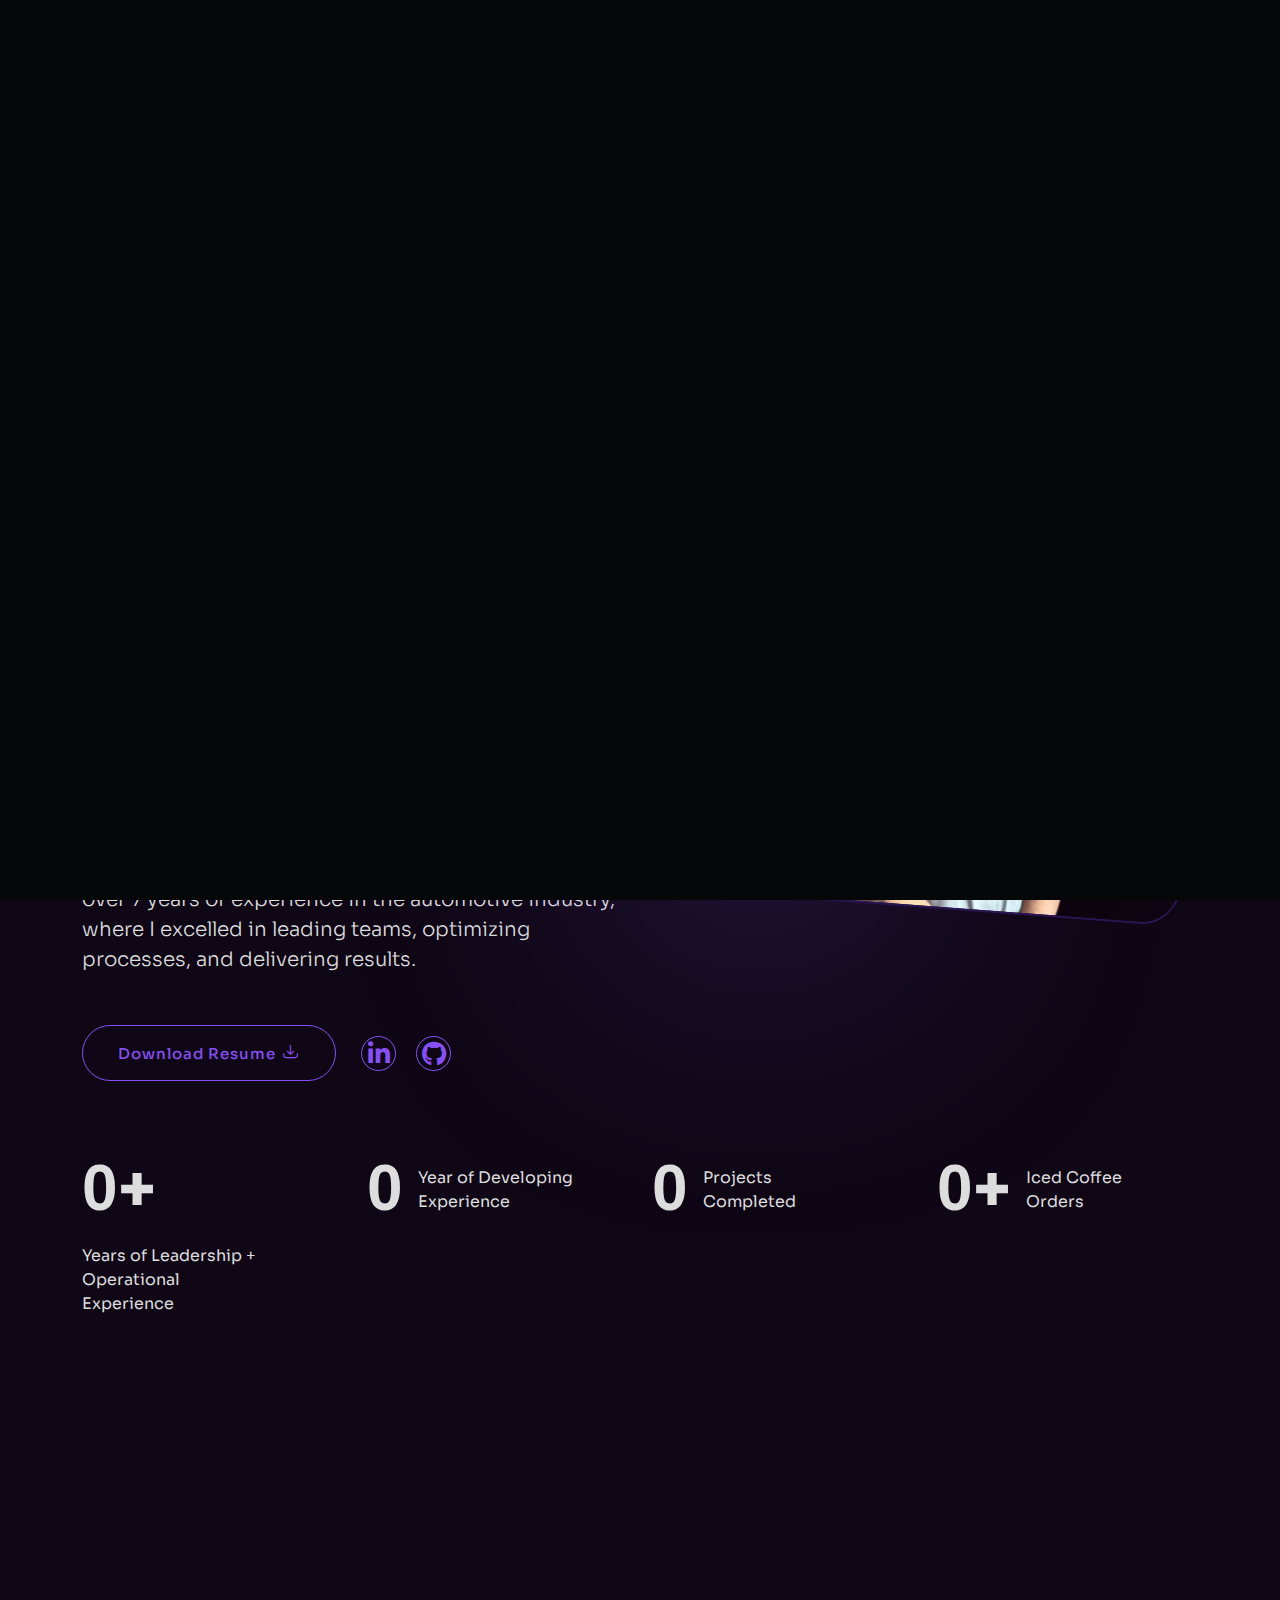
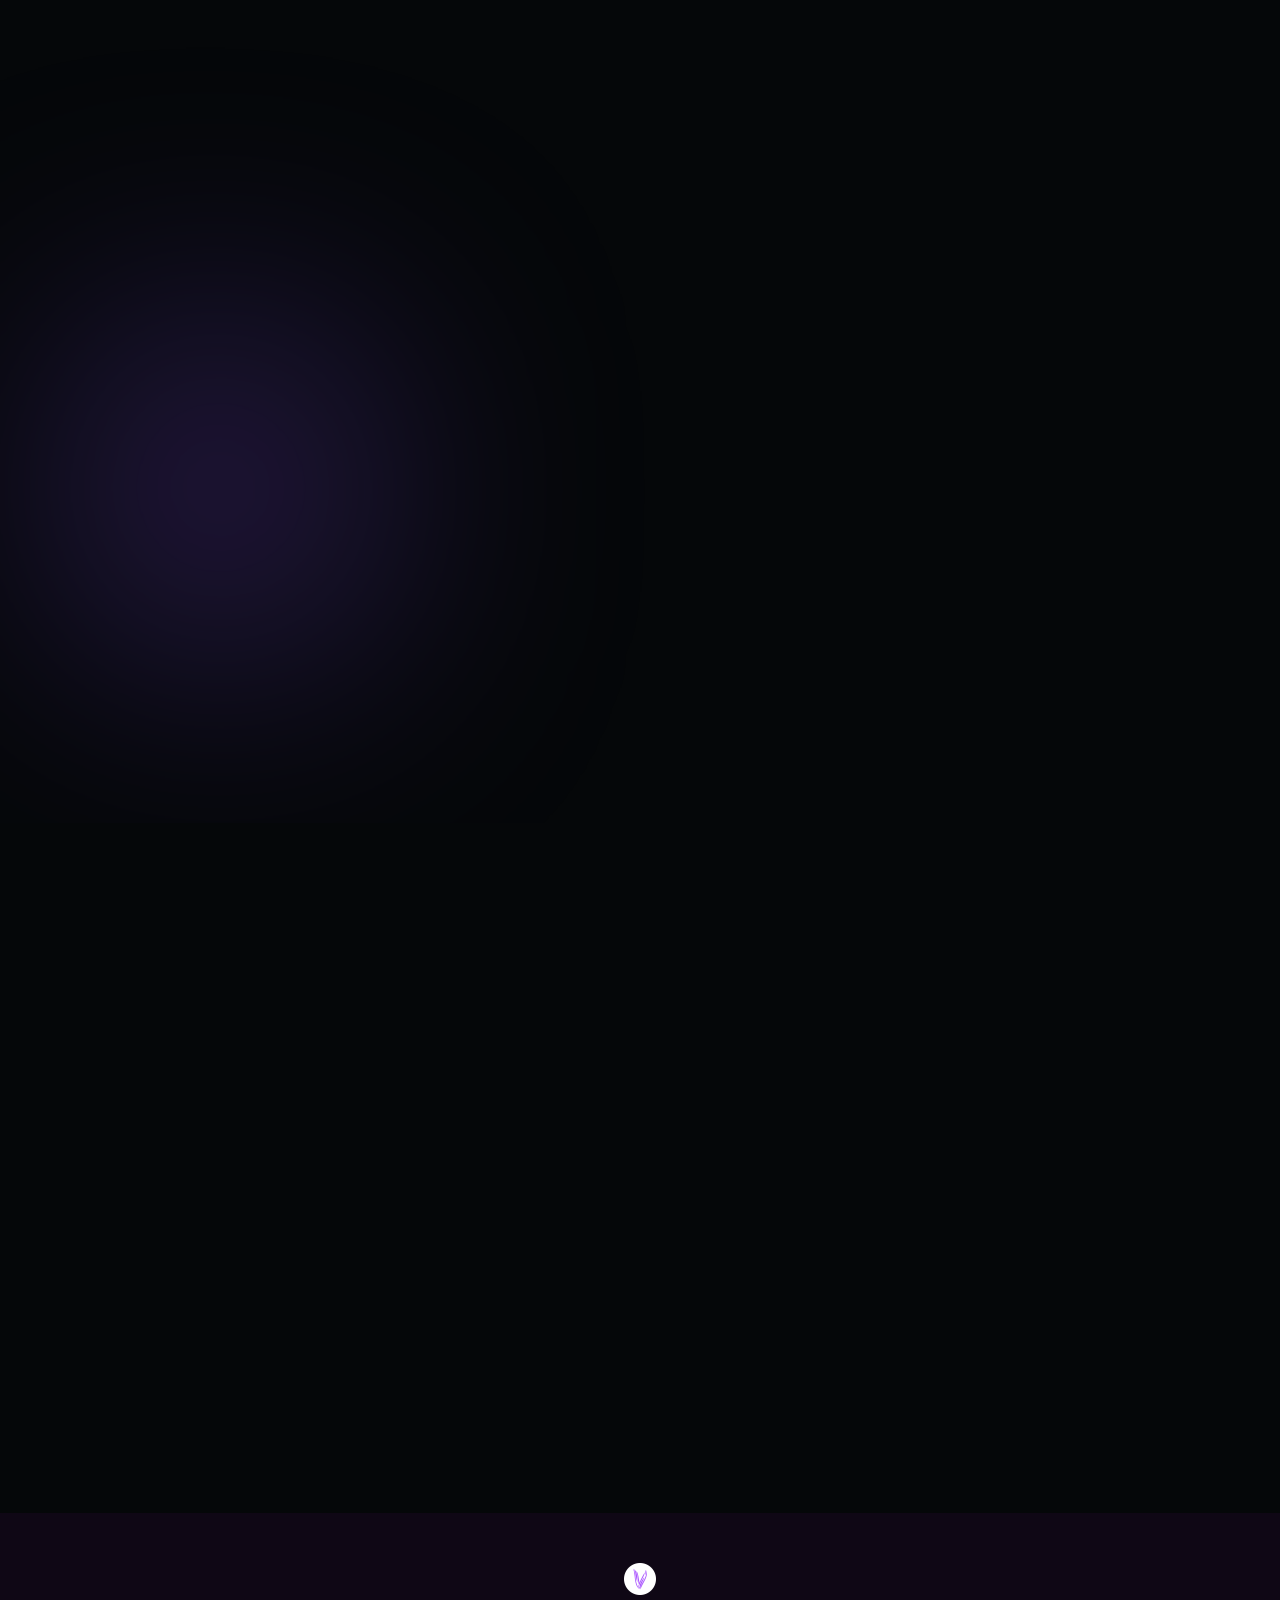
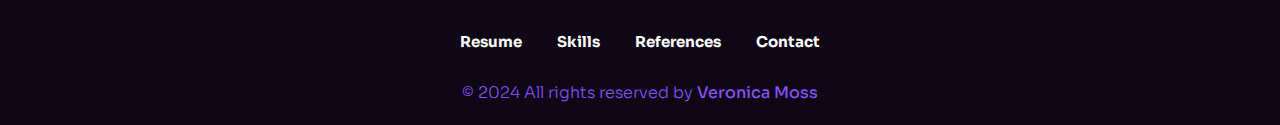
==== commit 793ced57: "aboutme" ====
--- a/index.html
+++ b/index.html
@@ -176,9 +176,9 @@
                                 <img src="assets/img/hero/me.png" alt="">
                             </div>
 
-                            <p class="lead">About Me
-                            <br>Since childhood, technology has been an integral part of my life. Growing up immersed in computer games (a hobby that persists) and 
-                            and intrigued by my father's weekly computer disassemblies. I developed a keen interest in technology<br>
+                            <p class="lead">
+                           Since childhood, technology has been an integral part of my life. Growing up immersed in computer games (a hobby that persists) and 
+                            intrigued by my father's weekly computer disassemblies. I developed a keen interest in technology<br>
                             My years of travel and living in different countries, have not only broadened my worldview but also enhanced my 
                             adaptability and time management skills, critical assets in the fast-paced world of technology. <br>
                             My background in service and operations has equipped me with a strong work ethic, a customer-centric mindset, and a 
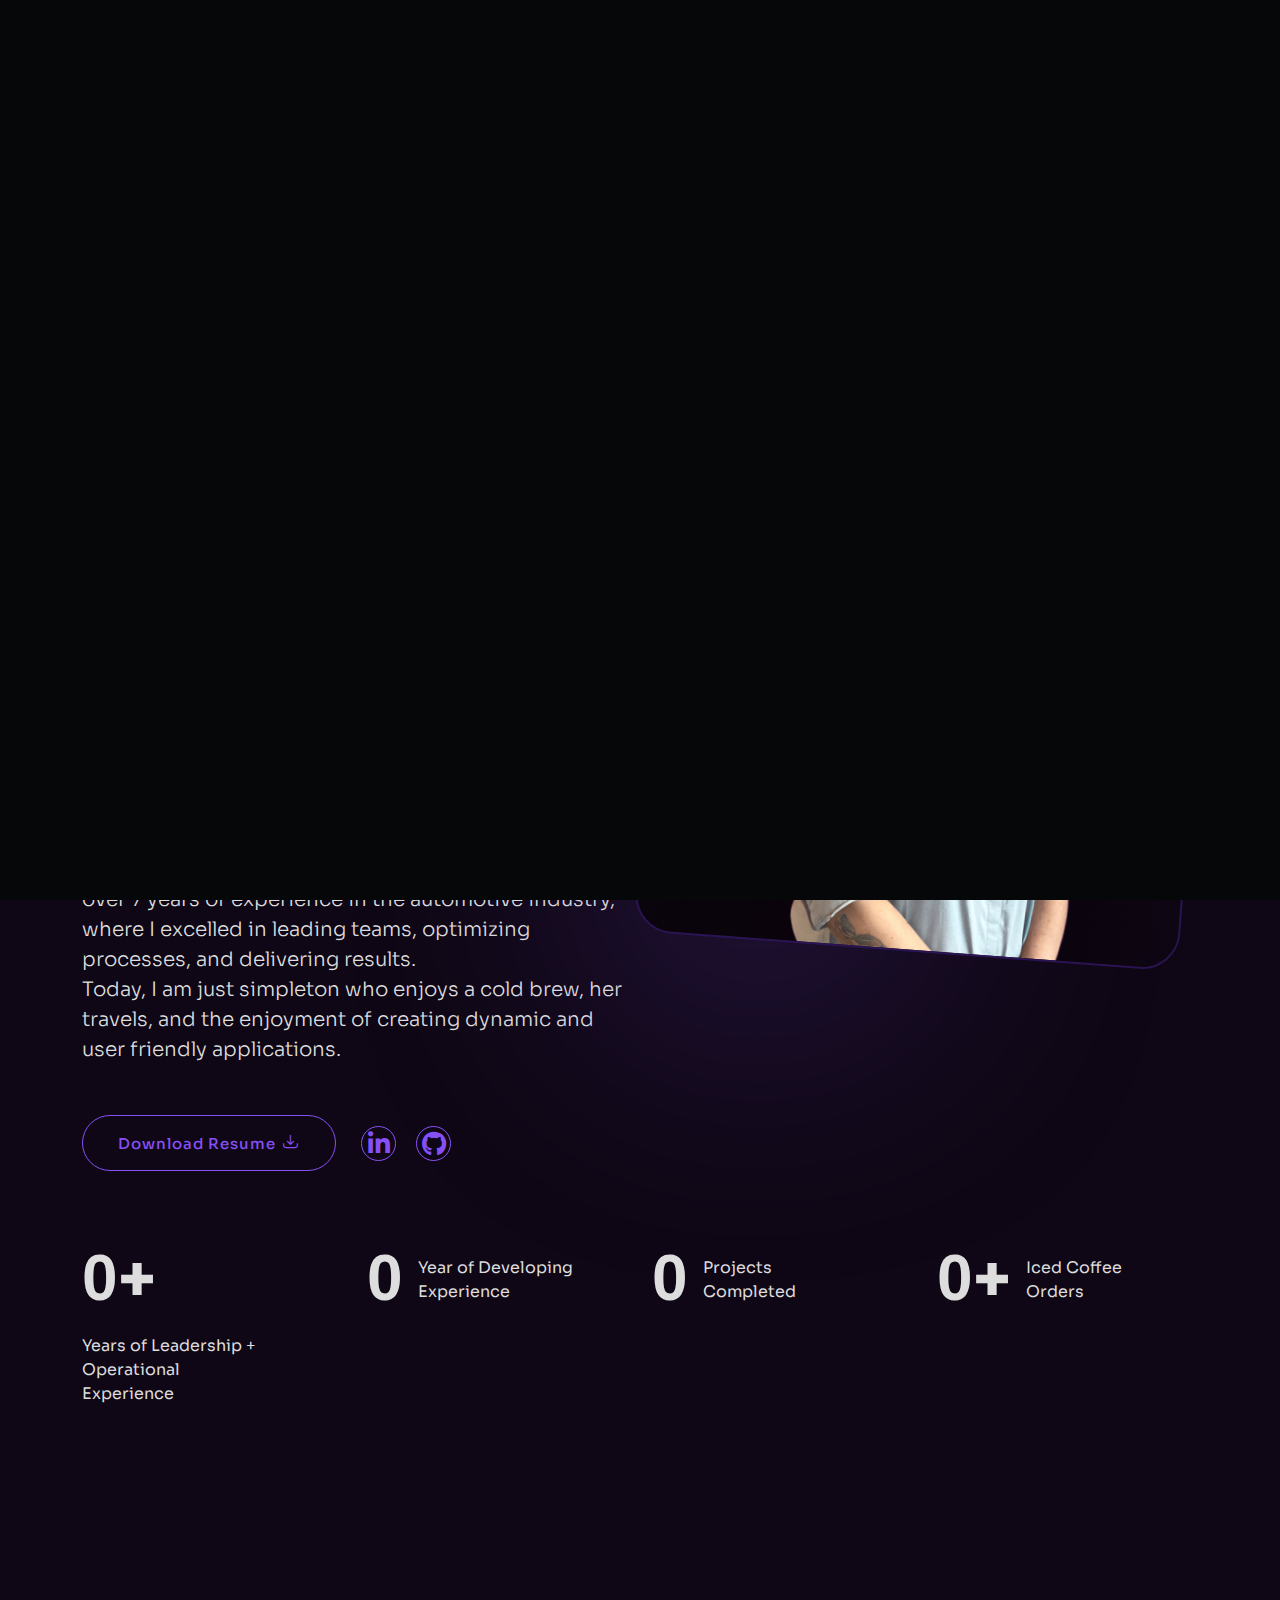
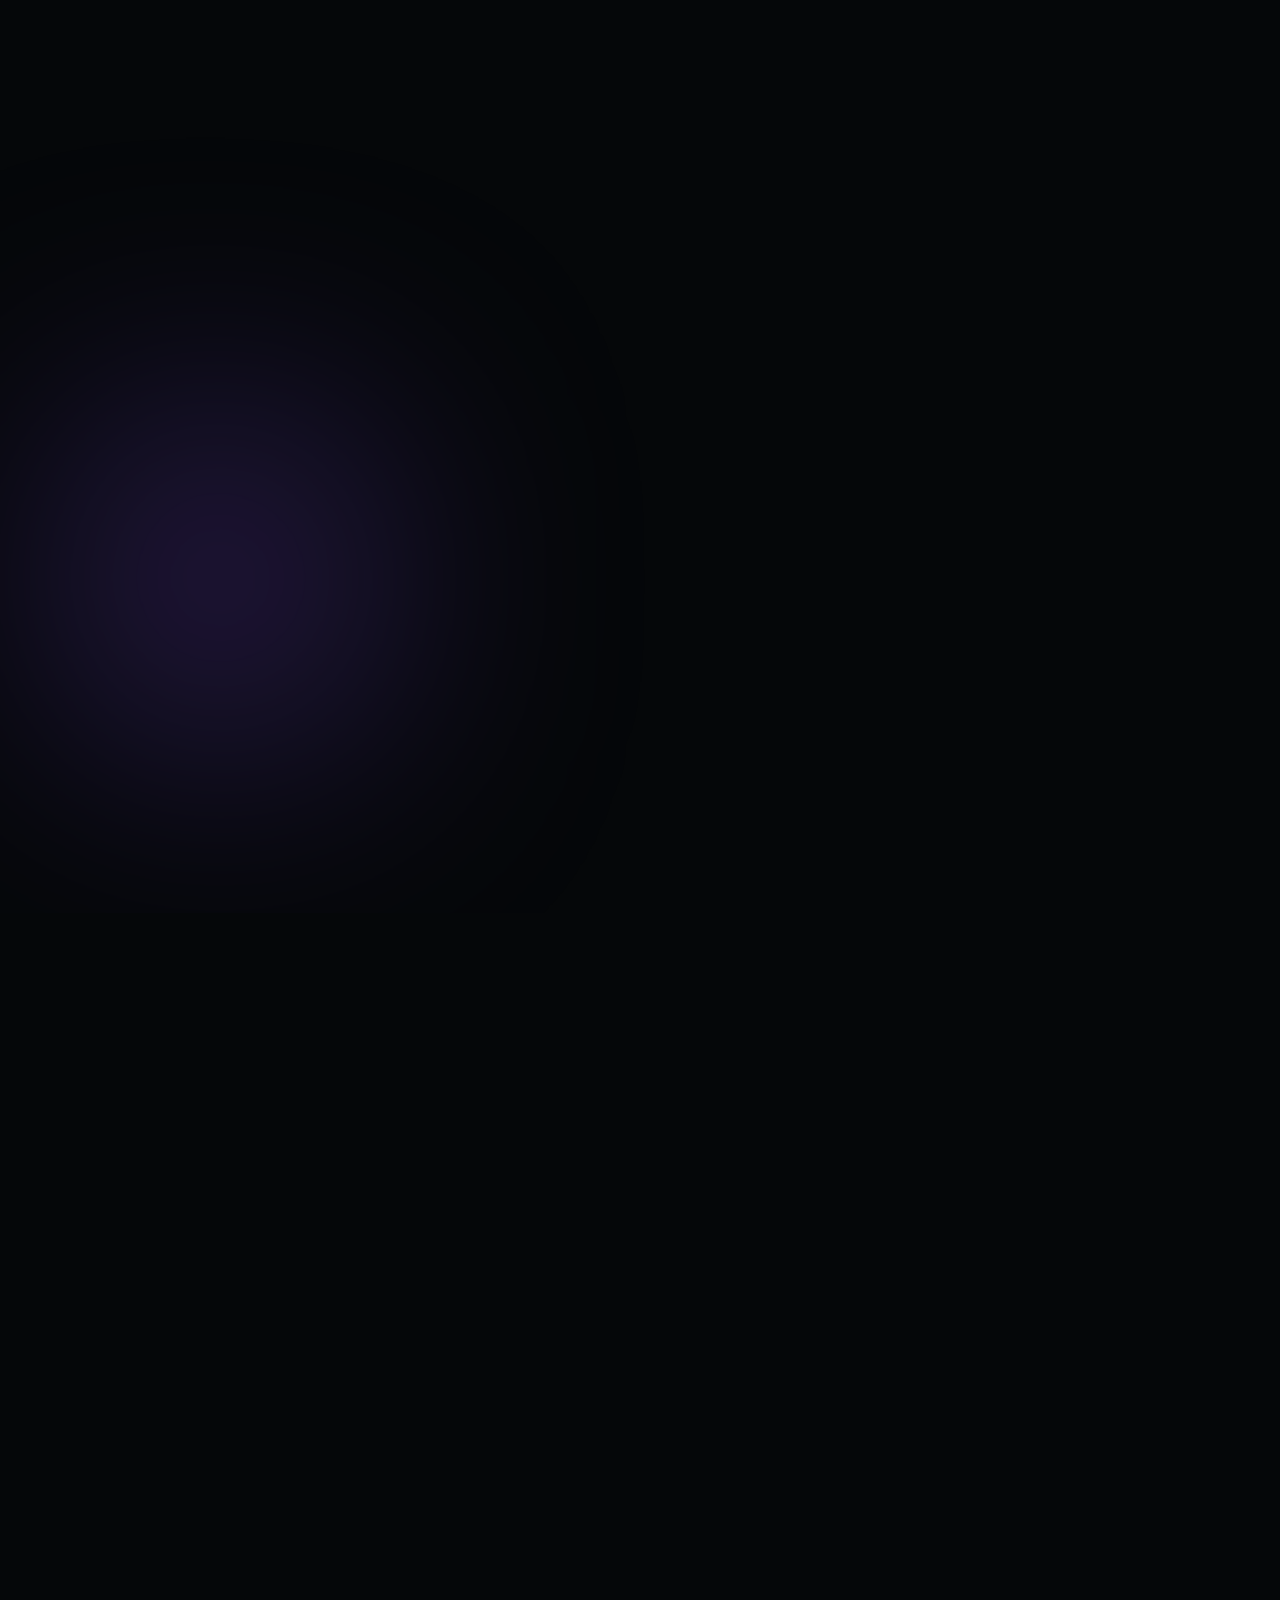
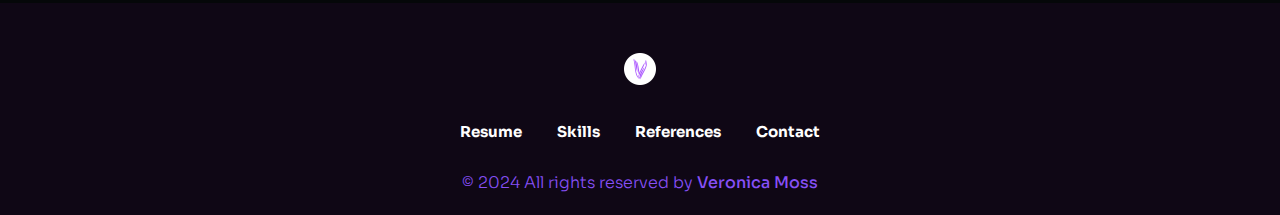
==== commit 24d10507: "aboutme" ====
--- a/index.html
+++ b/index.html
@@ -183,10 +183,12 @@
                             adaptability and time management skills, critical assets in the fast-paced world of technology. <br>
                             My background in service and operations has equipped me with a strong work ethic, a customer-centric mindset, and a 
                             data-driven approach. I have over 7 years of experience in the automotive industry, 
-                            where I excelled in leading teams, optimizing processes, and delivering results. 
+                            where I excelled in leading teams, optimizing processes, and delivering results. <br> 
+                            Today, I am just simpleton who enjoys a cold brew, 
+                            her travels, and the enjoyment of creating dynamic and user friendly applications. 
                             </p>
                             <div class="button-box d-flex flex-wrap align-items-center">
-                                <a href="assets/img/Veronica_Moss_Resume.pdf" class="btn tj-btn-secondary">Download
+                                <a href="assets/img/Veronica_Moss_1Resume.pdf" class="btn tj-btn-secondary">Download
                                     Resume <i class="flaticon-download"></i></a>
                                 <ul class="ul-reset social-icons">
                                     <li><a href="https://www.linkedin.com/in/veronica-moss/"><i style="font-size: 25px;" class="fa-brands fa-linkedin-in"></i></a></li>
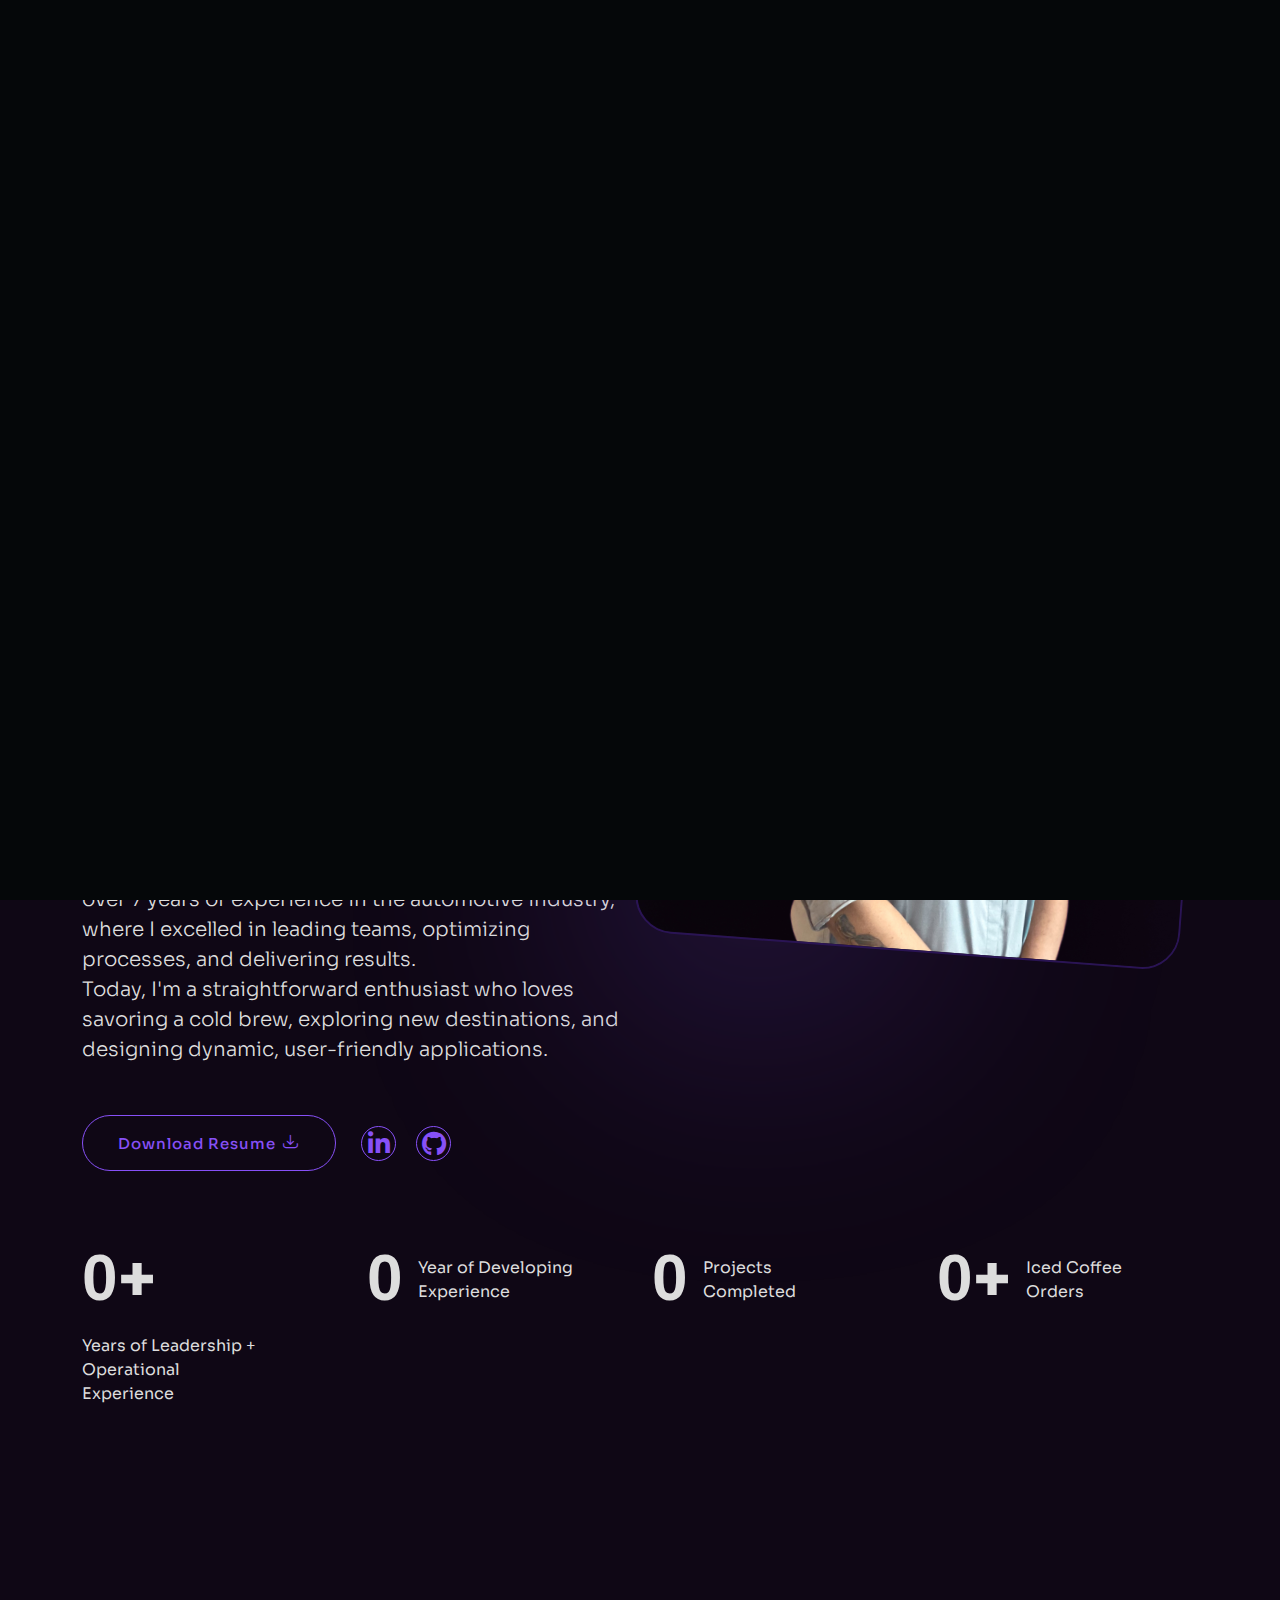
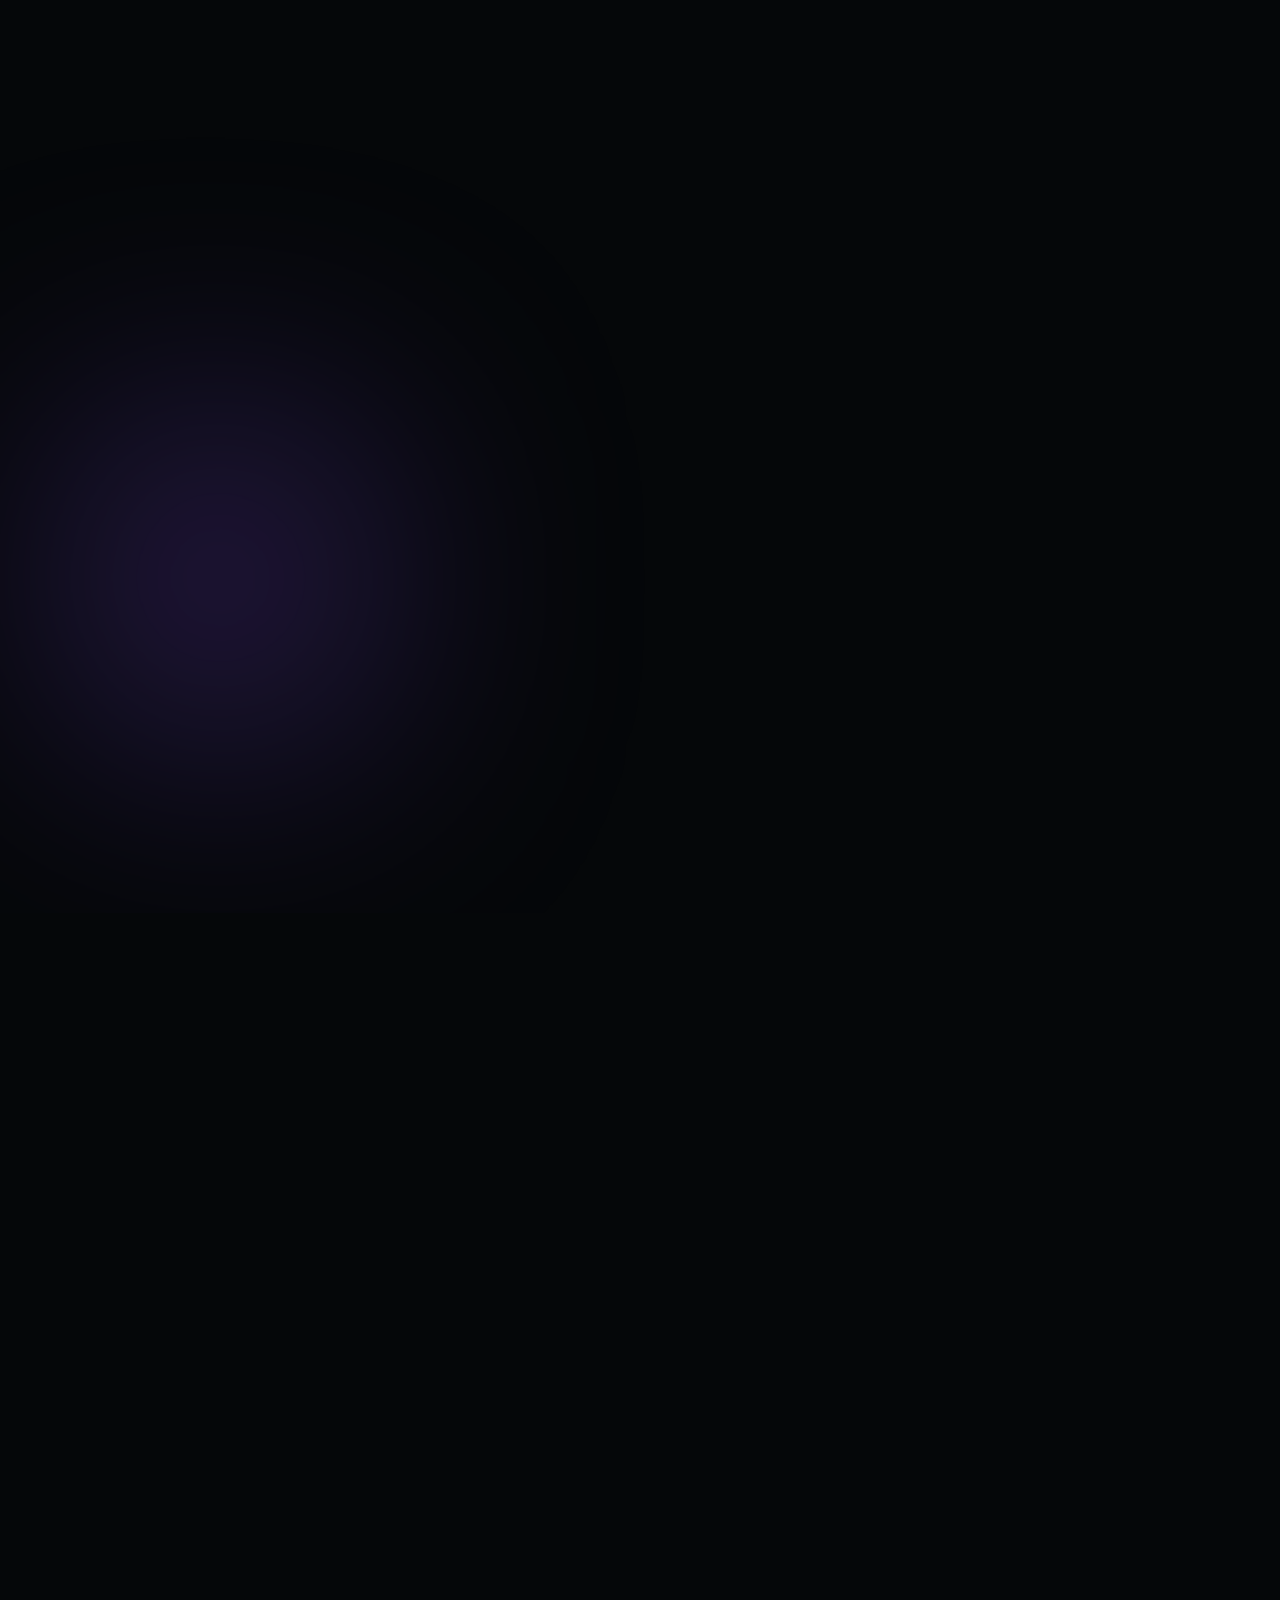
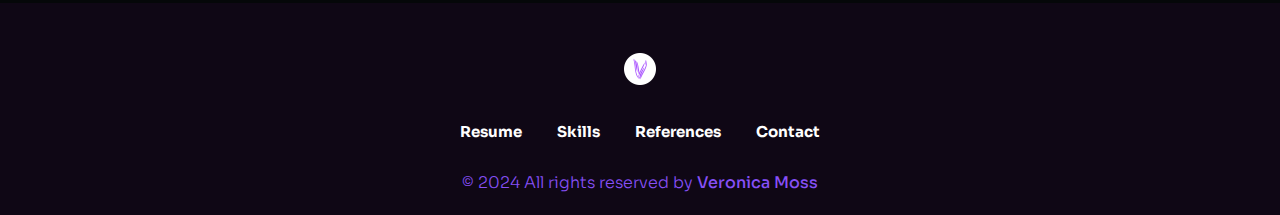
==== commit 4519188d: "removedhtmlfor" ====
--- a/index.html
+++ b/index.html
@@ -184,8 +184,7 @@
                             My background in service and operations has equipped me with a strong work ethic, a customer-centric mindset, and a 
                             data-driven approach. I have over 7 years of experience in the automotive industry, 
                             where I excelled in leading teams, optimizing processes, and delivering results. <br> 
-                            Today, I am just simpleton who enjoys a cold brew, 
-                            her travels, and the enjoyment of creating dynamic and user friendly applications. 
+                            Today, I'm a straightforward enthusiast who loves savoring a cold brew, exploring new destinations, and designing dynamic, user-friendly applications. 
                             </p>
                             <div class="button-box d-flex flex-wrap align-items-center">
                                 <a href="assets/img/Veronica_Moss_1Resume.pdf" class="btn tj-btn-secondary">Download
